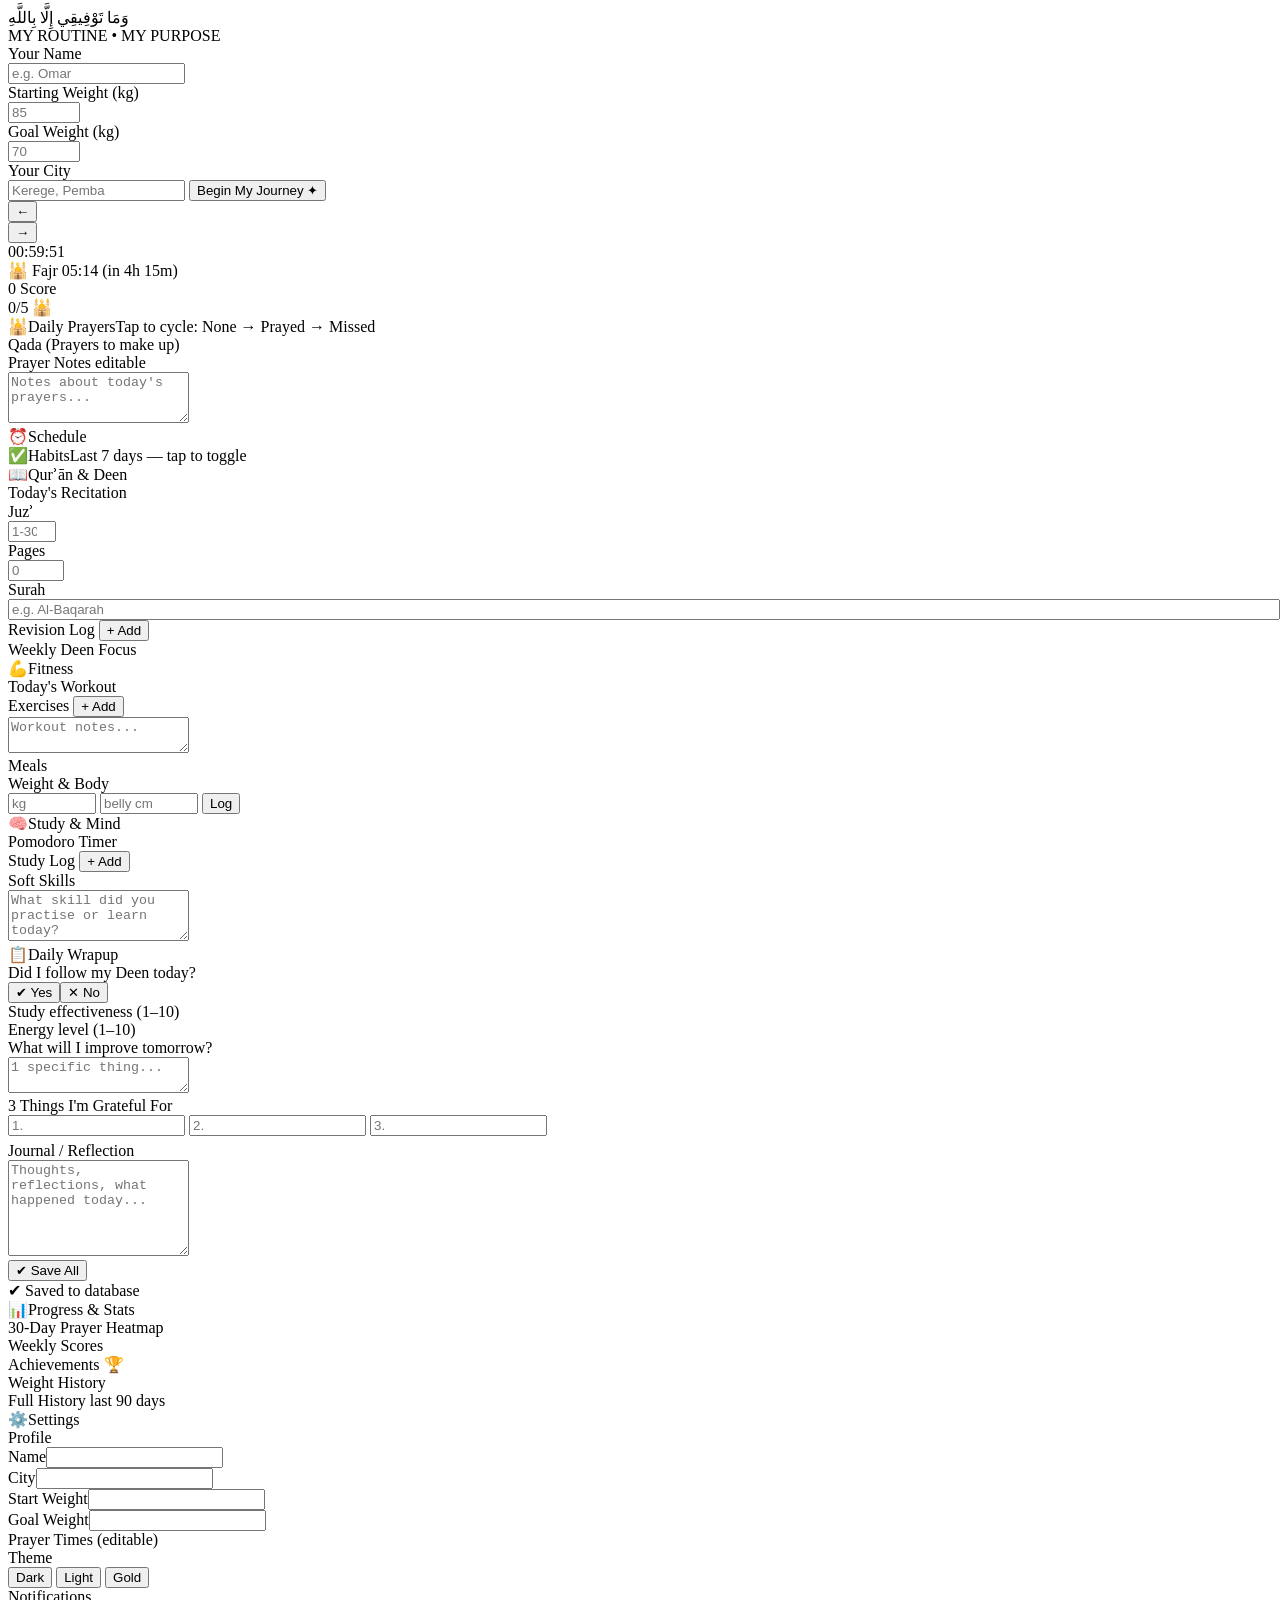
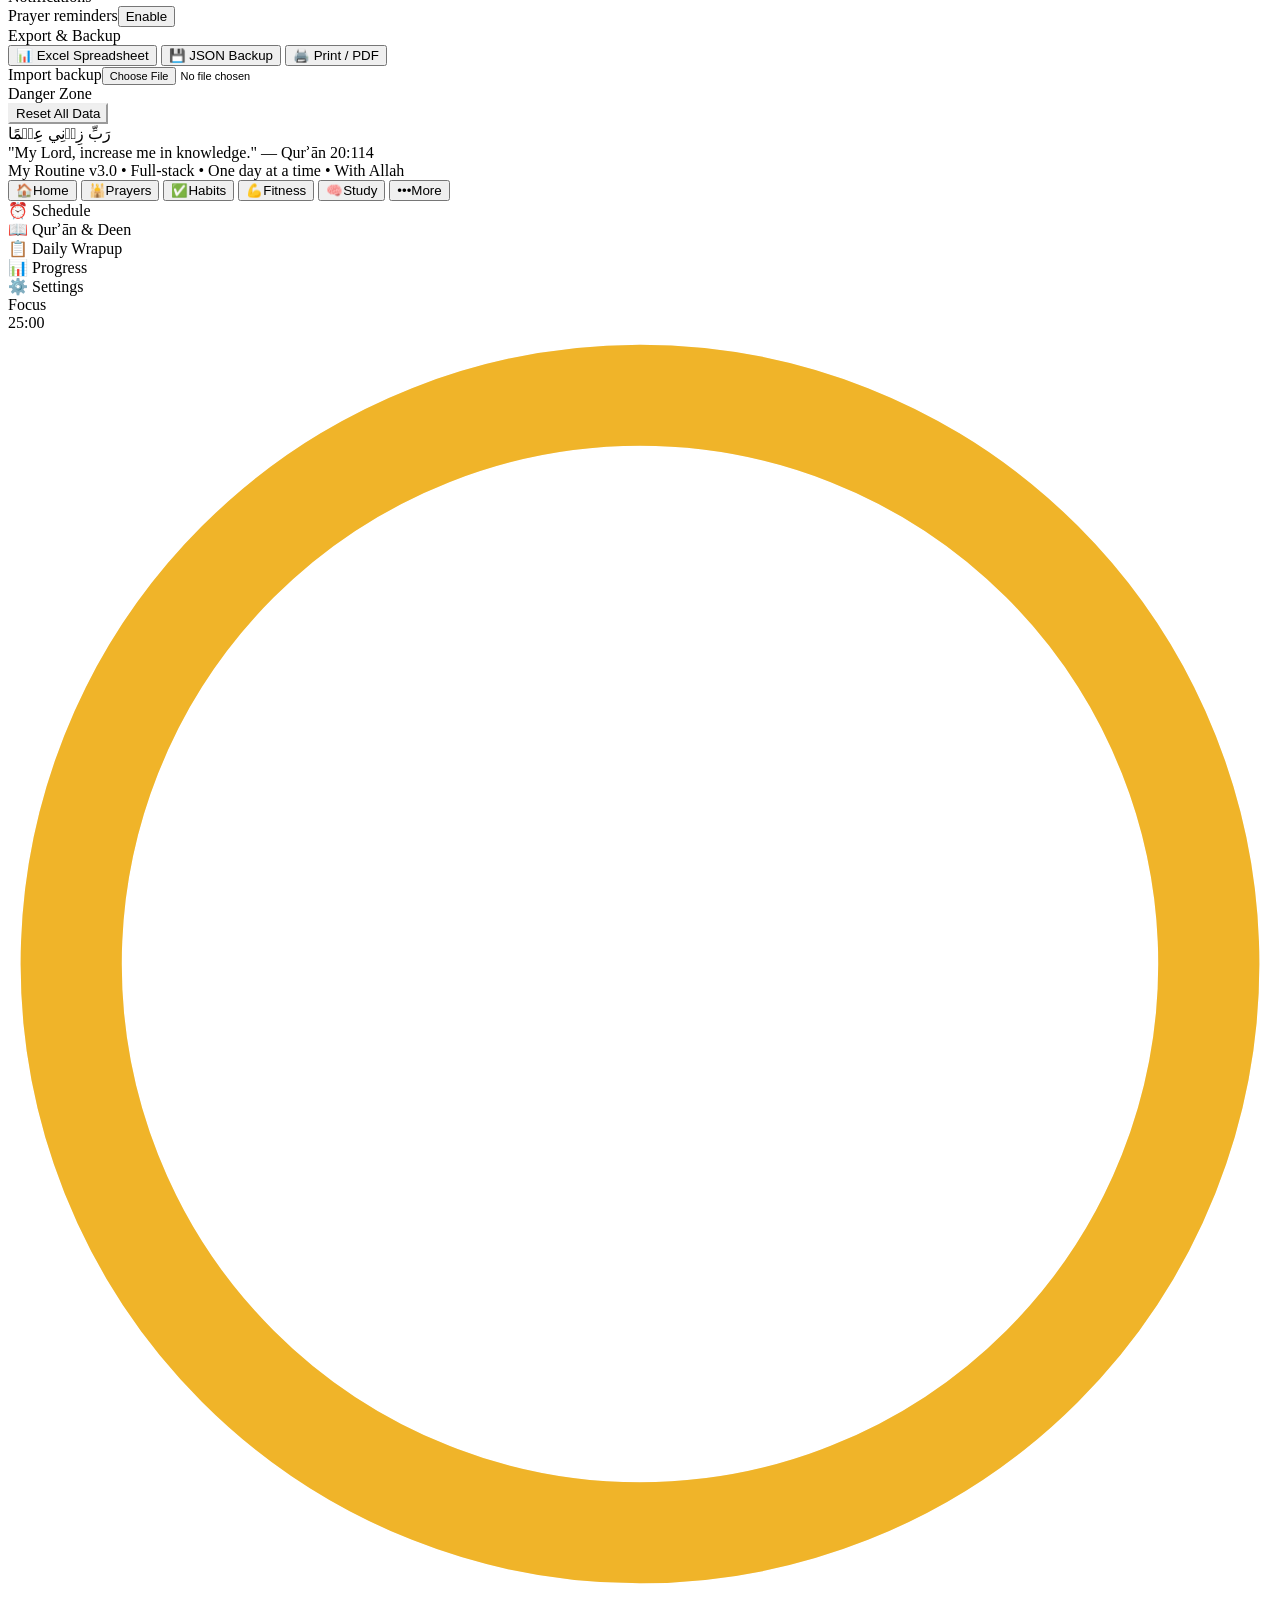
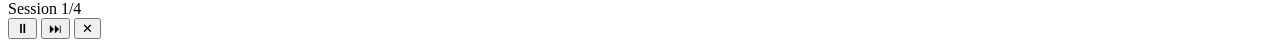
==== index.html @ 373a0411 "Add files via upload" ====
<!DOCTYPE html>
<html lang="en">
<head>
<meta charset="UTF-8">
<meta name="viewport" content="width=device-width, initial-scale=1.0, maximum-scale=1.0, user-scalable=no">
<meta name="theme-color" content="#050e1a">
<meta name="apple-mobile-web-app-capable" content="yes">
<meta name="apple-mobile-web-app-status-bar-style" content="black-translucent">
<meta name="apple-mobile-web-app-title" content="My Routine">
<link rel="manifest" href="manifest.json">
<link rel="apple-touch-icon" href="icons/icon-192.png">
<title>My Routine • My Purpose</title>
<link href="https://fonts.googleapis.com/css2?family=Cairo:wght@300;400;600;700&family=Cinzel:wght@400;600;700;900&family=Crimson+Pro:ital,wght@0,300;0,400;0,600;1,400&display=swap" rel="stylesheet">
<link rel="stylesheet" href="style.css">
</head>
<body>
<div id="app">

  <!-- ONBOARDING -->
  <div id="onboarding" class="hidden">
    <div class="ob-wrap">
      <div class="ob-arabic">وَمَا تَوْفِيقِي إِلَّا بِاللَّهِ</div>
      <div class="ob-title">MY ROUTINE <span>•</span> MY PURPOSE</div>
      <div class="ob-step">
        <div class="ob-field-label">Your Name</div>
        <input class="ob-input" id="obName" type="text" placeholder="e.g. Omar" maxlength="30">
        <div class="ob-field-label">Starting Weight (kg)</div>
        <input class="ob-input" id="obWeight" type="number" placeholder="85" min="30" max="250" step="0.1">
        <div class="ob-field-label">Goal Weight (kg)</div>
        <input class="ob-input" id="obGoalW" type="number" placeholder="70" min="30" max="250" step="0.1">
        <div class="ob-field-label">Your City</div>
        <input class="ob-input" id="obCity" type="text" placeholder="Kerege, Pemba" maxlength="40">
        <button class="ob-btn" onclick="finishOnboarding()">Begin My Journey ✦</button>
      </div>
    </div>
  </div>

  <!-- SPLASH -->
  <div id="splash">
    <div class="splash-inner">
      <div class="splash-arabic">وَمَا تَوْفِيقِي إِلَّا بِاللَّهِ</div>
      <div class="splash-title">MY ROUTINE</div>
      <div class="splash-dot">•</div>
      <div class="splash-title">MY PURPOSE</div>
      <div class="splash-name" id="splashName"></div>
    </div>
  </div>

  <!-- TOPBAR -->
  <header class="topbar">
    <button class="topbar-btn" onclick="changeDay(-1)">&#8592;</button>
    <div class="topbar-center" onclick="goToday()">
      <div class="topbar-date" id="topbarDate"></div>
      <div class="topbar-hijri" id="topbarHijri"></div>
    </div>
    <button class="topbar-btn" onclick="changeDay(1)">&#8594;</button>
  </header>

  <!-- LIVE CLOCK STRIP -->
  <div class="clock-strip">
    <div class="cs-clock" id="liveClock">00:00:00</div>
    <div class="cs-divider"></div>
    <div class="cs-prayer" id="nextPrayerStrip">Loading...</div>
    <div class="cs-divider"></div>
    <div class="cs-score">
      <span class="cs-score-val" id="stripScore">0</span>
      <span class="cs-score-lbl">Score</span>
    </div>
    <div class="cs-divider"></div>
    <div class="cs-salah" id="stripSalah">0/5 🕌</div>
  </div>

  <!-- MAIN -->
  <main class="main-content">

    <!-- HOME -->
    <section class="tab-panel active" id="tab-home">
      <div class="home-greeting" id="homeGreeting"></div>
      <div class="home-ayah" id="homeAyah"></div>
      <div class="home-next-prayer card" id="homeNextPrayer"></div>
      <div class="home-prayers-quick" id="homePrayersQuick"></div>
      <div class="home-summary-grid" id="homeSummaryGrid"></div>
      <div id="homeAchievements"></div>
    </section>

    <!-- PRAYERS -->
    <section class="tab-panel" id="tab-prayers">
      <div class="section-hdr"><span>🕌</span><span>Daily Prayers</span><span class="sh-hint">Tap to cycle: None → Prayed → Missed</span></div>
      <div class="prayers-grid" id="prayersGrid"></div>
      <div class="card mt10">
        <div class="card-label">Qada (Prayers to make up)</div>
        <div id="qadaGrid"></div>
      </div>
      <div class="card mt10">
        <div class="card-label">Prayer Notes <span class="edit-hint">editable</span></div>
        <textarea class="textarea" id="prayerNotes" placeholder="Notes about today's prayers..." rows="3" oninput="debounceSave('journal',{prayer_notes:this.value})"></textarea>
      </div>
    </section>

    <!-- SCHEDULE -->
    <section class="tab-panel" id="tab-schedule">
      <div class="section-hdr"><span>⏰</span><span>Schedule</span><span class="sh-hint" id="schedNowLabel"></span></div>
      <div class="timer-banner" id="timerBanner"></div>
      <div class="timeline" id="timelineList"></div>
    </section>

    <!-- HABITS -->
    <section class="tab-panel" id="tab-habits">
      <div class="section-hdr"><span>✅</span><span>Habits</span><span class="sh-hint">Last 7 days — tap to toggle</span></div>
      <div id="habitsContent"></div>
    </section>

    <!-- QURAN -->
    <section class="tab-panel" id="tab-quran">
      <div class="section-hdr"><span>📖</span><span>Qurʾān & Deen</span></div>
      <div class="card">
        <div class="card-label">Today's Recitation</div>
        <div class="quran-row">
          <div class="qfield"><div class="qf-lbl">Juzʾ</div><input class="s-input" id="quranJuz" type="number" min="1" max="30" placeholder="1-30" oninput="debounceSave('journal',{quran_juz:this.value})"></div>
          <div class="qfield"><div class="qf-lbl">Pages</div><input class="s-input" id="quranPages" type="number" min="0" max="604" placeholder="0" oninput="debounceSave('journal',{quran_pages:parseInt(this.value)||0})"></div>
          <div class="qfield" style="flex:2"><div class="qf-lbl">Surah</div><input class="s-input" id="quranSurah" type="text" placeholder="e.g. Al-Baqarah" oninput="debounceSave('journal',{quran_surah:this.value})" style="width:100%"></div>
        </div>
        <div id="quranKhatmBar" class="mt8"></div>
      </div>
      <div class="card mt10">
        <div class="card-label">Revision Log <button class="inline-btn" onclick="showRevisionAdd()">+ Add</button></div>
        <div id="revisionList"></div>
      </div>
      <div class="card mt10">
        <div class="card-label">Weekly Deen Focus</div>
        <div class="deen-week-grid" id="deenWeekGrid"></div>
      </div>
    </section>

    <!-- FITNESS -->
    <section class="tab-panel" id="tab-fitness">
      <div class="section-hdr"><span>💪</span><span>Fitness</span></div>
      <div class="card">
        <div class="card-label">Today's Workout</div>
        <div class="workout-types" id="workoutTypes"></div>
        <div class="card-label mt8">Exercises <button class="inline-btn" onclick="showExerciseAdd()">+ Add</button></div>
        <div id="exerciseList"></div>
        <textarea class="textarea mt8" id="workoutNotes" placeholder="Workout notes..." rows="2" oninput="debounceSave('journal',{workout_notes:this.value})"></textarea>
      </div>
      <div class="card mt10">
        <div class="card-label">Meals</div>
        <div id="mealLogger"></div>
      </div>
      <div class="card mt10">
        <div class="card-label">Weight & Body</div>
        <div id="weightGoalBar"></div>
        <div class="inline-form mt8">
          <input type="number" id="weightInput" class="s-input" placeholder="kg" step="0.1" style="width:80px">
          <input type="number" id="bellyInput" class="s-input" placeholder="belly cm" step="0.1" style="width:90px">
          <button class="log-btn" onclick="logWeight()">Log</button>
        </div>
        <div id="weightLog" class="mt8"></div>
      </div>
    </section>

    <!-- STUDY -->
    <section class="tab-panel" id="tab-study">
      <div class="section-hdr"><span>🧠</span><span>Study & Mind</span></div>
      <div class="card">
        <div class="card-label">Pomodoro Timer</div>
        <div id="pomodoroWidget"></div>
      </div>
      <div class="card mt10">
        <div class="card-label">Study Log <button class="inline-btn" onclick="showStudyAdd()">+ Add</button></div>
        <div id="studyLogList"></div>
      </div>
      <div class="card mt10">
        <div class="card-label">Soft Skills</div>
        <textarea class="textarea" id="softSkillNote" placeholder="What skill did you practise or learn today?" rows="3" oninput="debounceSave('journal',{soft_skill:this.value})"></textarea>
      </div>
    </section>

    <!-- WRAPUP -->
    <section class="tab-panel" id="tab-wrapup">
      <div class="section-hdr"><span>📋</span><span>Daily Wrapup</span></div>
      <div class="card"><div class="card-label">Did I follow my Deen today?</div>
        <div class="btn-row"><button class="choice-btn" id="deenYes" onclick="setDeen('yes')">✔ Yes</button><button class="choice-btn" id="deenNo" onclick="setDeen('no')">✕ No</button></div></div>
      <div class="card mt10"><div class="card-label">Study effectiveness (1–10)</div><div class="rate-grid" id="studyRateGrid"></div></div>
      <div class="card mt10"><div class="card-label">Energy level (1–10)</div><div class="rate-grid" id="energyRateGrid"></div></div>
      <div class="card mt10"><div class="card-label">What will I improve tomorrow?</div>
        <textarea class="textarea" id="improveText" rows="2" placeholder="1 specific thing..." oninput="debounceSave('journal',{improve:this.value})"></textarea></div>
      <div class="card mt10"><div class="card-label">3 Things I'm Grateful For</div>
        <input class="ob-input" id="grat1" placeholder="1." oninput="debounceSave('journal',{grat1:this.value})" style="margin-bottom:6px">
        <input class="ob-input" id="grat2" placeholder="2." oninput="debounceSave('journal',{grat2:this.value})" style="margin-bottom:6px">
        <input class="ob-input" id="grat3" placeholder="3." oninput="debounceSave('journal',{grat3:this.value})"></div>
      <div class="card mt10"><div class="card-label">Journal / Reflection</div>
        <textarea class="textarea" id="journalText" rows="6" placeholder="Thoughts, reflections, what happened today..." oninput="debounceSave('journal',{journal:this.value})"></textarea></div>
      <button class="save-btn" onclick="forceSaveAll()">✔ Save All</button>
      <div class="saved-toast" id="savedToast">✔ Saved to database</div>
    </section>

    <!-- PROGRESS -->
    <section class="tab-panel" id="tab-progress">
      <div class="section-hdr"><span>📊</span><span>Progress & Stats</span></div>
      <div class="stats-grid" id="statsGrid"></div>
      <div class="card mt10"><div class="card-label">30-Day Prayer Heatmap</div><div class="streak-dots" id="streakDots"></div></div>
      <div class="card mt10"><div class="card-label">Weekly Scores</div><div id="weeklyChart"></div></div>
      <div class="card mt10"><div class="card-label">Achievements 🏆</div><div id="achievementsGrid"></div></div>
      <div class="card mt10"><div class="card-label">Weight History</div><div id="weightChart"></div></div>
      <div class="card mt10">
        <div class="card-label">Full History <span class="sh-hint">last 90 days</span></div>
        <div id="historyTable"></div>
      </div>
    </section>

    <!-- SETTINGS -->
    <section class="tab-panel" id="tab-settings">
      <div class="section-hdr"><span>⚙️</span><span>Settings</span></div>
      <div class="card">
        <div class="card-label">Profile</div>
        <div class="setting-row"><span>Name</span><input class="setting-input" id="sName" oninput="saveSetting('name',this.value)"></div>
        <div class="setting-row"><span>City</span><input class="setting-input" id="sCity" oninput="saveSetting('city',this.value)"></div>
        <div class="setting-row"><span>Start Weight</span><input class="setting-input" id="sStartW" type="number" oninput="saveSetting('start_weight',parseFloat(this.value))"></div>
        <div class="setting-row"><span>Goal Weight</span><input class="setting-input" id="sGoalW" type="number" oninput="saveSetting('goal_weight',parseFloat(this.value))"></div>
      </div>
      <div class="card mt10">
        <div class="card-label">Prayer Times (editable)</div>
        <div id="prayerTimesEdit"></div>
      </div>
      <div class="card mt10">
        <div class="card-label">Theme</div>
        <div class="theme-btns">
          <button class="theme-btn" id="th-dark" onclick="setTheme('dark')">Dark</button>
          <button class="theme-btn" id="th-light" onclick="setTheme('light')">Light</button>
          <button class="theme-btn" id="th-gold" onclick="setTheme('gold')">Gold</button>
        </div>
      </div>
      <div class="card mt10">
        <div class="card-label">Notifications</div>
        <div class="setting-row"><span>Prayer reminders</span><button class="toggle-btn" id="notifBtn" onclick="requestNotifs()">Enable</button></div>
      </div>
      <div class="card mt10">
        <div class="card-label">Export & Backup</div>
        <div class="export-btns">
          <button class="export-btn" onclick="exportExcel()">📊 Excel Spreadsheet</button>
          <button class="export-btn" onclick="exportJSON()">💾 JSON Backup</button>
          <button class="export-btn" onclick="printPage()">🖨️ Print / PDF</button>
        </div>
        <div class="setting-row mt8"><span>Import backup</span><input type="file" id="importFile" accept=".json" onchange="importJSON(event)" style="font-size:11px;color:var(--txt2)"></div>
      </div>
      <div class="card mt10">
        <div class="card-label" style="color:var(--red)">Danger Zone</div>
        <button class="export-btn" style="border-color:var(--red);color:var(--red)" onclick="resetData()">Reset All Data</button>
      </div>
      <div class="footer-q mt10">
        <div class="footer-arabic">رَبِّ زِدۡنِي عِلۡمًا</div>
        <div class="footer-trans">"My Lord, increase me in knowledge." — Qurʾān 20:114</div>
        <div class="footer-ver">My Routine v3.0 • Full-stack • One day at a time • With Allah</div>
      </div>
    </section>

  </main>

  <!-- BOTTOM NAV -->
  <nav class="bottom-nav">
    <button class="nav-btn active" onclick="switchTab('home')"><span class="ni">🏠</span><span class="nl">Home</span></button>
    <button class="nav-btn" onclick="switchTab('prayers')"><span class="ni">🕌</span><span class="nl">Prayers</span></button>
    <button class="nav-btn" onclick="switchTab('habits')"><span class="ni">✅</span><span class="nl">Habits</span></button>
    <button class="nav-btn" onclick="switchTab('fitness')"><span class="ni">💪</span><span class="nl">Fitness</span></button>
    <button class="nav-btn" onclick="switchTab('study')"><span class="ni">🧠</span><span class="nl">Study</span></button>
    <button class="nav-btn" onclick="toggleMore()"><span class="ni">•••</span><span class="nl">More</span></button>
  </nav>

  <!-- MORE MENU -->
  <div class="more-menu hidden" id="moreMenu">
    <div class="more-overlay" onclick="toggleMore()"></div>
    <div class="more-panel">
      <div class="more-item" onclick="switchTab('schedule');toggleMore()">⏰ Schedule</div>
      <div class="more-item" onclick="switchTab('quran');toggleMore()">📖 Qurʾān & Deen</div>
      <div class="more-item" onclick="switchTab('wrapup');toggleMore()">📋 Daily Wrapup</div>
      <div class="more-item" onclick="switchTab('progress');toggleMore()">📊 Progress</div>
      <div class="more-item" onclick="switchTab('settings');toggleMore()">⚙️ Settings</div>
    </div>
  </div>

  <!-- MODALS -->
  <div class="modal-overlay hidden" id="modalOverlay">
    <div class="modal" id="modalBox">
      <div class="modal-title" id="modalTitle"></div>
      <div class="modal-body" id="modalBody"></div>
      <div class="modal-btns" id="modalBtns"></div>
    </div>
  </div>

  <!-- POMODORO OVERLAY -->
  <div class="pomo-overlay hidden" id="pomoOverlay">
    <div class="pomo-modal">
      <div class="pomo-phase" id="pomoPhaseLabel">Focus</div>
      <div class="pomo-clock" id="pomoClockDisplay">25:00</div>
      <div class="pomo-ring-wrap"><svg viewBox="0 0 100 100" class="pomo-ring"><circle cx="50" cy="50" r="45" fill="none" stroke="rgba(201,150,12,.15)" stroke-width="8"/><circle id="pomoRingFill" cx="50" cy="50" r="45" fill="none" stroke="#f0b429" stroke-width="8" stroke-dasharray="283" stroke-dashoffset="0" stroke-linecap="round" transform="rotate(-90 50 50)"/></svg></div>
      <div class="pomo-session" id="pomoSessionLabel">Session 1/4</div>
      <div class="pomo-btns">
        <button class="pomo-btn" id="pomoPauseBtn" onclick="pomoPause()">⏸</button>
        <button class="pomo-btn" onclick="pomoSkip()">⏭</button>
        <button class="pomo-btn" onclick="closePomo()">✕</button>
      </div>
    </div>
  </div>

  <!-- PRINT AREA -->
  <div id="printArea" class="print-only"></div>

</div>
<script src="app.js"></script>
</body>
</html>
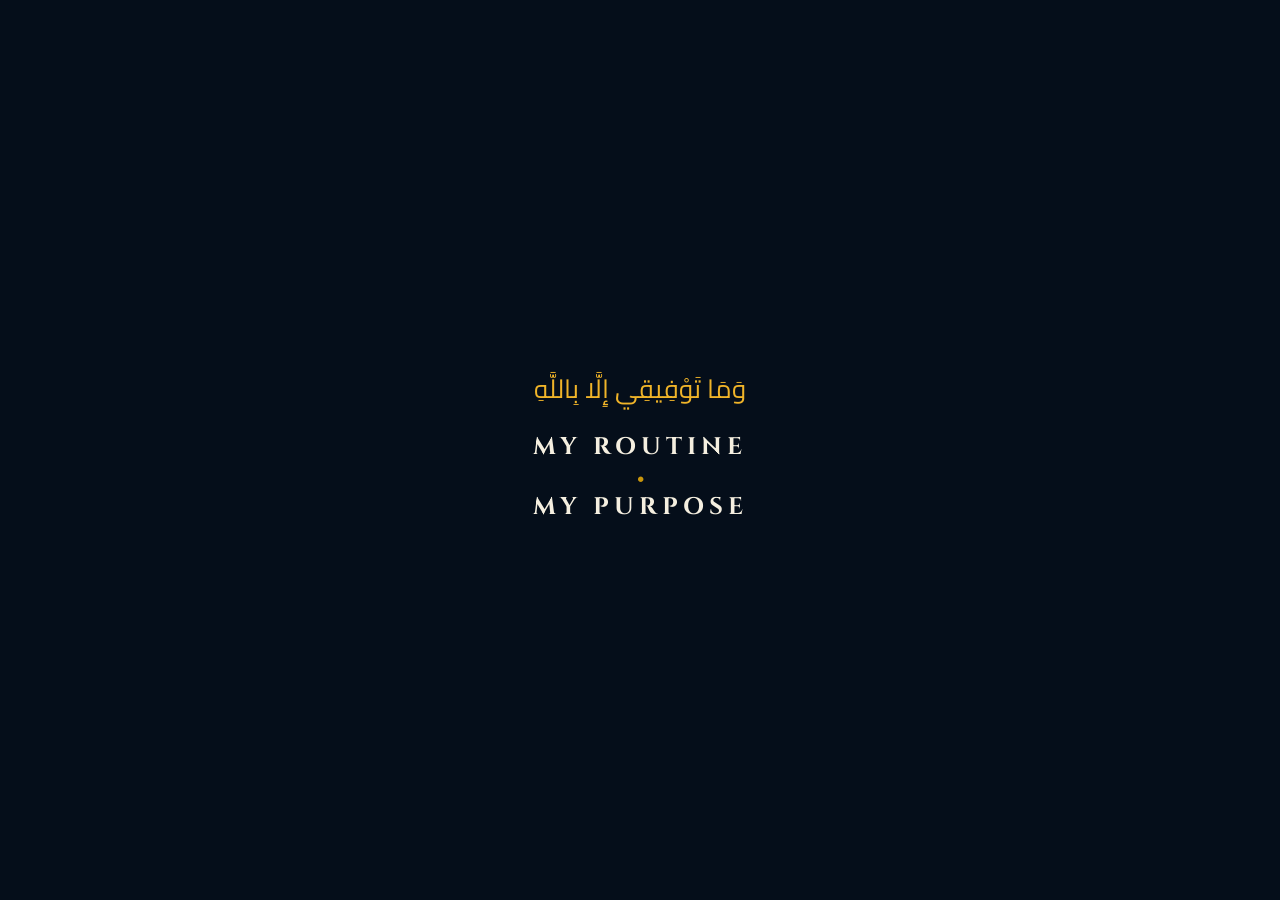
==== commit fab50077: "Add files via upload" ====
--- a/index.html
+++ b/index.html
@@ -10,8 +10,8 @@
 <link rel="manifest" href="manifest.json">
 <link rel="apple-touch-icon" href="icons/icon-192.png">
 <title>My Routine • My Purpose</title>
-<link href="https://fonts.googleapis.com/css2?family=Cairo:wght@300;400;600;700&family=Cinzel:wght@400;600;700;900&family=Crimson+Pro:ital,wght@0,300;0,400;0,600;1,400&display=swap" rel="stylesheet">
-<link rel="stylesheet" href="style.css">
+<link href="https://fonts.googleapis.com/css2?family=Cairo:wght@300;400;600;700&family=Cinzel:wght@400;600;700&family=Crimson+Pro:ital,wght@0,300;0,400;0,600;1,400&display=swap" rel="stylesheet">
+<link rel="stylesheet" href="routine-app-v2/style.css">
 </head>
 <body>
 <div id="app">
@@ -20,16 +20,17 @@
   <div id="onboarding" class="hidden">
     <div class="ob-wrap">
       <div class="ob-arabic">وَمَا تَوْفِيقِي إِلَّا بِاللَّهِ</div>
-      <div class="ob-title">MY ROUTINE <span>•</span> MY PURPOSE</div>
-      <div class="ob-step">
+      <div class="ob-title">MY ROUTINE<br><span>MY PURPOSE</span></div>
+      <div class="ob-sub">Let's set up your personal tracker</div>
+      <div class="ob-step" id="obStep1">
         <div class="ob-field-label">Your Name</div>
         <input class="ob-input" id="obName" type="text" placeholder="e.g. Omar" maxlength="30">
-        <div class="ob-field-label">Starting Weight (kg)</div>
-        <input class="ob-input" id="obWeight" type="number" placeholder="85" min="30" max="250" step="0.1">
-        <div class="ob-field-label">Goal Weight (kg)</div>
-        <input class="ob-input" id="obGoalW" type="number" placeholder="70" min="30" max="250" step="0.1">
-        <div class="ob-field-label">Your City</div>
-        <input class="ob-input" id="obCity" type="text" placeholder="Kerege, Pemba" maxlength="40">
+        <div class="ob-field-label" style="margin-top:14px">Starting Weight (kg)</div>
+        <input class="ob-input" id="obWeight" type="number" placeholder="e.g. 85" min="30" max="250" step="0.1">
+        <div class="ob-field-label" style="margin-top:14px">Goal Weight (kg)</div>
+        <input class="ob-input" id="obGoalWeight" type="number" placeholder="e.g. 70" min="30" max="250" step="0.1">
+        <div class="ob-field-label" style="margin-top:14px">City (for prayer times display)</div>
+        <input class="ob-input" id="obCity" type="text" placeholder="e.g. Kerege, Pemba" maxlength="40">
         <button class="ob-btn" onclick="finishOnboarding()">Begin My Journey ✦</button>
       </div>
     </div>
@@ -56,201 +57,242 @@
     <button class="topbar-btn" onclick="changeDay(1)">&#8594;</button>
   </header>
 
-  <!-- LIVE CLOCK STRIP -->
-  <div class="clock-strip">
-    <div class="cs-clock" id="liveClock">00:00:00</div>
-    <div class="cs-divider"></div>
-    <div class="cs-prayer" id="nextPrayerStrip">Loading...</div>
-    <div class="cs-divider"></div>
-    <div class="cs-score">
-      <span class="cs-score-val" id="stripScore">0</span>
-      <span class="cs-score-lbl">Score</span>
-    </div>
-    <div class="cs-divider"></div>
-    <div class="cs-salah" id="stripSalah">0/5 🕌</div>
+  <!-- SCORE STRIP -->
+  <div class="score-strip" id="scoreStrip">
+    <div class="ss-score" id="ssScore">
+      <div class="ss-score-val" id="ssScoreVal">0</div>
+      <div class="ss-score-lbl">Day Score</div>
+    </div>
+    <div class="ss-items">
+      <div class="ss-item"><span class="ss-val" id="ssSalah">0/5</span><span class="ss-lbl">Salah</span></div>
+      <div class="ss-item"><span class="ss-val" id="ssHabits">0/14</span><span class="ss-lbl">Habits</span></div>
+      <div class="ss-item"><span class="ss-val" id="ssWeight">—</span><span class="ss-lbl">Weight</span></div>
+      <div class="ss-item"><span class="ss-val" id="ssStreak">0🔥</span><span class="ss-lbl">Streak</span></div>
+    </div>
   </div>
 
   <!-- MAIN -->
-  <main class="main-content">
-
-    <!-- HOME -->
+  <main class="main-content" id="mainContent">
+
+    <!-- HOME TAB -->
     <section class="tab-panel active" id="tab-home">
       <div class="home-greeting" id="homeGreeting"></div>
       <div class="home-ayah" id="homeAyah"></div>
-      <div class="home-next-prayer card" id="homeNextPrayer"></div>
-      <div class="home-prayers-quick" id="homePrayersQuick"></div>
-      <div class="home-summary-grid" id="homeSummaryGrid"></div>
-      <div id="homeAchievements"></div>
-    </section>
-
-    <!-- PRAYERS -->
+      <div class="home-next-prayer" id="homeNextPrayer"></div>
+      <div class="home-quick-prayers" id="homeQuickPrayers"></div>
+      <div class="home-today-summary" id="homeTodaySummary"></div>
+      <div class="home-achievements" id="homeAchievements"></div>
+    </section>
+
+    <!-- PRAYERS TAB -->
     <section class="tab-panel" id="tab-prayers">
-      <div class="section-hdr"><span>🕌</span><span>Daily Prayers</span><span class="sh-hint">Tap to cycle: None → Prayed → Missed</span></div>
+      <div class="section-hdr"><span>🕌</span><span>Daily Prayers</span><span class="section-hint">Tap → Prayed → Missed</span></div>
       <div class="prayers-grid" id="prayersGrid"></div>
       <div class="card mt10">
-        <div class="card-label">Qada (Prayers to make up)</div>
-        <div id="qadaGrid"></div>
-      </div>
-      <div class="card mt10">
-        <div class="card-label">Prayer Notes <span class="edit-hint">editable</span></div>
-        <textarea class="textarea" id="prayerNotes" placeholder="Notes about today's prayers..." rows="3" oninput="debounceSave('journal',{prayer_notes:this.value})"></textarea>
-      </div>
-    </section>
-
-    <!-- SCHEDULE -->
+        <div class="card-label">Qada (Missed prayers to make up)</div>
+        <div class="qada-grid" id="qadaGrid"></div>
+      </div>
+      <div class="card mt10">
+        <div class="card-label">Prayer Notes</div>
+        <textarea class="textarea" id="prayerNotes" placeholder="Notes about today's prayers..." rows="3" oninput="autoSave()"></textarea>
+      </div>
+    </section>
+
+    <!-- SCHEDULE TAB -->
     <section class="tab-panel" id="tab-schedule">
-      <div class="section-hdr"><span>⏰</span><span>Schedule</span><span class="sh-hint" id="schedNowLabel"></span></div>
-      <div class="timer-banner" id="timerBanner"></div>
+      <div class="section-hdr"><span>⏰</span><span>Schedule</span><span class="section-hint" id="schedNowLabel"></span></div>
+      <div class="timer-banner" id="timerBanner" style="display:none"></div>
       <div class="timeline" id="timelineList"></div>
     </section>
 
-    <!-- HABITS -->
+    <!-- HABITS TAB -->
     <section class="tab-panel" id="tab-habits">
-      <div class="section-hdr"><span>✅</span><span>Habits</span><span class="sh-hint">Last 7 days — tap to toggle</span></div>
+      <div class="section-hdr"><span>✅</span><span>Habits</span><span class="section-hint">Last 7 days</span></div>
       <div id="habitsContent"></div>
     </section>
 
-    <!-- QURAN -->
+    <!-- QURAN TAB -->
     <section class="tab-panel" id="tab-quran">
       <div class="section-hdr"><span>📖</span><span>Qurʾān & Deen</span></div>
       <div class="card">
-        <div class="card-label">Today's Recitation</div>
-        <div class="quran-row">
-          <div class="qfield"><div class="qf-lbl">Juzʾ</div><input class="s-input" id="quranJuz" type="number" min="1" max="30" placeholder="1-30" oninput="debounceSave('journal',{quran_juz:this.value})"></div>
-          <div class="qfield"><div class="qf-lbl">Pages</div><input class="s-input" id="quranPages" type="number" min="0" max="604" placeholder="0" oninput="debounceSave('journal',{quran_pages:parseInt(this.value)||0})"></div>
-          <div class="qfield" style="flex:2"><div class="qf-lbl">Surah</div><input class="s-input" id="quranSurah" type="text" placeholder="e.g. Al-Baqarah" oninput="debounceSave('journal',{quran_surah:this.value})" style="width:100%"></div>
-        </div>
-        <div id="quranKhatmBar" class="mt8"></div>
-      </div>
-      <div class="card mt10">
-        <div class="card-label">Revision Log <button class="inline-btn" onclick="showRevisionAdd()">+ Add</button></div>
-        <div id="revisionList"></div>
+        <div class="card-label">Today's Reading</div>
+        <div class="quran-input-row">
+          <div class="quran-field">
+            <div class="qf-label">Juzʾ</div>
+            <input class="small-input" id="quranJuz" type="number" min="1" max="30" placeholder="1-30" oninput="autoSave()">
+          </div>
+          <div class="quran-field">
+            <div class="qf-label">Pages</div>
+            <input class="small-input" id="quranPages" type="number" min="0" max="604" placeholder="0" oninput="autoSave()">
+          </div>
+          <div class="quran-field">
+            <div class="qf-label">Surah</div>
+            <input class="small-input" id="quranSurah" type="text" placeholder="e.g. Baqarah" oninput="autoSave()" style="width:100px">
+          </div>
+        </div>
+        <div class="quran-khatm-bar" id="quranKhatmBar"></div>
+      </div>
+      <div class="card mt10">
+        <div class="card-label">Revision Log</div>
+        <div class="revision-grid" id="revisionGrid"></div>
       </div>
       <div class="card mt10">
         <div class="card-label">Weekly Deen Focus</div>
-        <div class="deen-week-grid" id="deenWeekGrid"></div>
-      </div>
-    </section>
-
-    <!-- FITNESS -->
+        <div class="deen-week-mini" id="deenWeekMini"></div>
+      </div>
+    </section>
+
+    <!-- FITNESS TAB -->
     <section class="tab-panel" id="tab-fitness">
       <div class="section-hdr"><span>💪</span><span>Fitness</span></div>
       <div class="card">
         <div class="card-label">Today's Workout</div>
-        <div class="workout-types" id="workoutTypes"></div>
-        <div class="card-label mt8">Exercises <button class="inline-btn" onclick="showExerciseAdd()">+ Add</button></div>
-        <div id="exerciseList"></div>
-        <textarea class="textarea mt8" id="workoutNotes" placeholder="Workout notes..." rows="2" oninput="debounceSave('journal',{workout_notes:this.value})"></textarea>
-      </div>
-      <div class="card mt10">
-        <div class="card-label">Meals</div>
+        <div class="workout-type-row" id="workoutTypeRow"></div>
+        <div id="workoutLogger"></div>
+        <textarea class="textarea mt8" id="workoutNotes" placeholder="Workout notes..." rows="2" oninput="autoSave()"></textarea>
+      </div>
+      <div class="card mt10">
+        <div class="card-label">Meals Today</div>
         <div id="mealLogger"></div>
       </div>
       <div class="card mt10">
-        <div class="card-label">Weight & Body</div>
-        <div id="weightGoalBar"></div>
-        <div class="inline-form mt8">
-          <input type="number" id="weightInput" class="s-input" placeholder="kg" step="0.1" style="width:80px">
-          <input type="number" id="bellyInput" class="s-input" placeholder="belly cm" step="0.1" style="width:90px">
+        <div class="card-label">Weight &amp; Measurements</div>
+        <div class="weight-goal-bar" id="weightGoalBar"></div>
+        <div class="weight-entry-row">
+          <input type="number" id="weightInput" class="weight-input" placeholder="kg" step="0.1">
           <button class="log-btn" onclick="logWeight()">Log</button>
         </div>
-        <div id="weightLog" class="mt8"></div>
-      </div>
-    </section>
-
-    <!-- STUDY -->
+        <div class="body-measure-row">
+          <div class="bm-field">
+            <div class="qf-label">Belly (cm)</div>
+            <input class="small-input" id="bellyInput" type="number" step="0.1" placeholder="cm">
+          </div>
+          <button class="log-btn" onclick="logBelly()" style="align-self:flex-end">Log</button>
+        </div>
+        <div class="weight-log" id="weightLog"></div>
+      </div>
+    </section>
+
+    <!-- STUDY TAB -->
     <section class="tab-panel" id="tab-study">
-      <div class="section-hdr"><span>🧠</span><span>Study & Mind</span></div>
-      <div class="card">
-        <div class="card-label">Pomodoro Timer</div>
-        <div id="pomodoroWidget"></div>
-      </div>
-      <div class="card mt10">
-        <div class="card-label">Study Log <button class="inline-btn" onclick="showStudyAdd()">+ Add</button></div>
-        <div id="studyLogList"></div>
+      <div class="section-hdr"><span>🧠</span><span>Study &amp; Mind</span></div>
+      <div class="card">
+        <div class="card-label">Pomodoro Focus Timer</div>
+        <div class="pomodoro" id="pomodoroWidget"></div>
+      </div>
+      <div class="card mt10">
+        <div class="card-label">Today's Study Log</div>
+        <div id="studyLogEntries"></div>
+        <div class="study-add-row">
+          <input class="ob-input" id="studySubject" placeholder="Subject (e.g. Fiqh, Math)" style="margin:0;flex:1">
+          <input class="small-input" id="studyMins" type="number" placeholder="min" style="width:60px">
+          <button class="log-btn" onclick="addStudyEntry()">Add</button>
+        </div>
       </div>
       <div class="card mt10">
         <div class="card-label">Soft Skills</div>
-        <textarea class="textarea" id="softSkillNote" placeholder="What skill did you practise or learn today?" rows="3" oninput="debounceSave('journal',{soft_skill:this.value})"></textarea>
-      </div>
-    </section>
-
-    <!-- WRAPUP -->
+        <textarea class="textarea" id="softSkillNote" placeholder="What did you learn or practise today?" rows="3" oninput="autoSave()"></textarea>
+      </div>
+    </section>
+
+    <!-- WRAPUP TAB -->
     <section class="tab-panel" id="tab-wrapup">
       <div class="section-hdr"><span>📋</span><span>Daily Wrapup</span></div>
-      <div class="card"><div class="card-label">Did I follow my Deen today?</div>
-        <div class="btn-row"><button class="choice-btn" id="deenYes" onclick="setDeen('yes')">✔ Yes</button><button class="choice-btn" id="deenNo" onclick="setDeen('no')">✕ No</button></div></div>
-      <div class="card mt10"><div class="card-label">Study effectiveness (1–10)</div><div class="rate-grid" id="studyRateGrid"></div></div>
-      <div class="card mt10"><div class="card-label">Energy level (1–10)</div><div class="rate-grid" id="energyRateGrid"></div></div>
-      <div class="card mt10"><div class="card-label">What will I improve tomorrow?</div>
-        <textarea class="textarea" id="improveText" rows="2" placeholder="1 specific thing..." oninput="debounceSave('journal',{improve:this.value})"></textarea></div>
-      <div class="card mt10"><div class="card-label">3 Things I'm Grateful For</div>
-        <input class="ob-input" id="grat1" placeholder="1." oninput="debounceSave('journal',{grat1:this.value})" style="margin-bottom:6px">
-        <input class="ob-input" id="grat2" placeholder="2." oninput="debounceSave('journal',{grat2:this.value})" style="margin-bottom:6px">
-        <input class="ob-input" id="grat3" placeholder="3." oninput="debounceSave('journal',{grat3:this.value})"></div>
-      <div class="card mt10"><div class="card-label">Journal / Reflection</div>
-        <textarea class="textarea" id="journalText" rows="6" placeholder="Thoughts, reflections, what happened today..." oninput="debounceSave('journal',{journal:this.value})"></textarea></div>
-      <button class="save-btn" onclick="forceSaveAll()">✔ Save All</button>
-      <div class="saved-toast" id="savedToast">✔ Saved to database</div>
-    </section>
-
-    <!-- PROGRESS -->
+      <div class="card">
+        <div class="card-label">Did I follow my Deen today?</div>
+        <div class="btn-row">
+          <button class="choice-btn" id="deenYes" onclick="setDeen('yes')">✔ Yes</button>
+          <button class="choice-btn" id="deenNo" onclick="setDeen('no')">✕ No</button>
+        </div>
+      </div>
+      <div class="card mt10">
+        <div class="card-label">Study effectiveness (1–10)</div>
+        <div class="rate-grid" id="studyRateGrid"></div>
+      </div>
+      <div class="card mt10">
+        <div class="card-label">Energy level today (1–10)</div>
+        <div class="rate-grid" id="energyRateGrid"></div>
+      </div>
+      <div class="card mt10">
+        <div class="card-label">What will I improve tomorrow? (1 thing)</div>
+        <textarea class="textarea" id="improveText" placeholder="1 specific thing..." rows="2" oninput="autoSave()"></textarea>
+      </div>
+      <div class="card mt10">
+        <div class="card-label">Gratitude (3 things)</div>
+        <input class="ob-input" id="grat1" placeholder="1. I'm grateful for..." style="margin-bottom:6px" oninput="autoSave()">
+        <input class="ob-input" id="grat2" placeholder="2." style="margin-bottom:6px" oninput="autoSave()">
+        <input class="ob-input" id="grat3" placeholder="3." oninput="autoSave()">
+      </div>
+      <div class="card mt10">
+        <div class="card-label">Reflection / Journal</div>
+        <textarea class="textarea" id="journalText" placeholder="Thoughts, reflections, what happened today..." rows="5" oninput="autoSave()"></textarea>
+      </div>
+      <button class="save-btn" onclick="saveDay()">Save Day ✔</button>
+      <div class="saved-toast" id="savedToast">✔ Saved</div>
+    </section>
+
+    <!-- PROGRESS TAB -->
     <section class="tab-panel" id="tab-progress">
-      <div class="section-hdr"><span>📊</span><span>Progress & Stats</span></div>
+      <div class="section-hdr"><span>📊</span><span>Progress</span></div>
       <div class="stats-grid" id="statsGrid"></div>
-      <div class="card mt10"><div class="card-label">30-Day Prayer Heatmap</div><div class="streak-dots" id="streakDots"></div></div>
-      <div class="card mt10"><div class="card-label">Weekly Scores</div><div id="weeklyChart"></div></div>
-      <div class="card mt10"><div class="card-label">Achievements 🏆</div><div id="achievementsGrid"></div></div>
-      <div class="card mt10"><div class="card-label">Weight History</div><div id="weightChart"></div></div>
-      <div class="card mt10">
-        <div class="card-label">Full History <span class="sh-hint">last 90 days</span></div>
-        <div id="historyTable"></div>
-      </div>
-    </section>
-
-    <!-- SETTINGS -->
+      <div class="card mt10">
+        <div class="card-label">30-Day Salah Heatmap</div>
+        <div class="streak-dots" id="streakDots"></div>
+      </div>
+      <div class="card mt10">
+        <div class="card-label">Weekly Scores</div>
+        <div class="weekly-scores-chart" id="weeklyScoresChart"></div>
+      </div>
+      <div class="card mt10">
+        <div class="card-label">Achievements 🏆</div>
+        <div class="achievements-grid" id="achievementsGrid"></div>
+      </div>
+      <div class="card mt10">
+        <div class="card-label">Weight History</div>
+        <div class="weight-chart" id="weightChart"></div>
+        <div class="weight-log" id="weightLogProgress"></div>
+      </div>
+    </section>
+
+    <!-- SETTINGS TAB -->
     <section class="tab-panel" id="tab-settings">
       <div class="section-hdr"><span>⚙️</span><span>Settings</span></div>
       <div class="card">
         <div class="card-label">Profile</div>
-        <div class="setting-row"><span>Name</span><input class="setting-input" id="sName" oninput="saveSetting('name',this.value)"></div>
-        <div class="setting-row"><span>City</span><input class="setting-input" id="sCity" oninput="saveSetting('city',this.value)"></div>
-        <div class="setting-row"><span>Start Weight</span><input class="setting-input" id="sStartW" type="number" oninput="saveSetting('start_weight',parseFloat(this.value))"></div>
-        <div class="setting-row"><span>Goal Weight</span><input class="setting-input" id="sGoalW" type="number" oninput="saveSetting('goal_weight',parseFloat(this.value))"></div>
-      </div>
-      <div class="card mt10">
-        <div class="card-label">Prayer Times (editable)</div>
-        <div id="prayerTimesEdit"></div>
-      </div>
-      <div class="card mt10">
-        <div class="card-label">Theme</div>
-        <div class="theme-btns">
-          <button class="theme-btn" id="th-dark" onclick="setTheme('dark')">Dark</button>
-          <button class="theme-btn" id="th-light" onclick="setTheme('light')">Light</button>
-          <button class="theme-btn" id="th-gold" onclick="setTheme('gold')">Gold</button>
-        </div>
+        <div class="setting-row"><span>Name</span><input class="setting-input" id="settingName" oninput="saveSetting('name',this.value)"></div>
+        <div class="setting-row"><span>City</span><input class="setting-input" id="settingCity" oninput="saveSetting('city',this.value)"></div>
+        <div class="setting-row"><span>Start Weight</span><input class="setting-input" id="settingStartW" type="number" oninput="saveSetting('startWeight',this.value)"></div>
+        <div class="setting-row"><span>Goal Weight</span><input class="setting-input" id="settingGoalW" type="number" oninput="saveSetting('goalWeight',this.value)"></div>
+      </div>
+      <div class="card mt10">
+        <div class="card-label">Prayer Times (Kerege, Pemba)</div>
+        <div id="prayerTimeSettings"></div>
       </div>
       <div class="card mt10">
         <div class="card-label">Notifications</div>
-        <div class="setting-row"><span>Prayer reminders</span><button class="toggle-btn" id="notifBtn" onclick="requestNotifs()">Enable</button></div>
-      </div>
-      <div class="card mt10">
-        <div class="card-label">Export & Backup</div>
-        <div class="export-btns">
-          <button class="export-btn" onclick="exportExcel()">📊 Excel Spreadsheet</button>
-          <button class="export-btn" onclick="exportJSON()">💾 JSON Backup</button>
-          <button class="export-btn" onclick="printPage()">🖨️ Print / PDF</button>
-        </div>
-        <div class="setting-row mt8"><span>Import backup</span><input type="file" id="importFile" accept=".json" onchange="importJSON(event)" style="font-size:11px;color:var(--txt2)"></div>
-      </div>
-      <div class="card mt10">
-        <div class="card-label" style="color:var(--red)">Danger Zone</div>
-        <button class="export-btn" style="border-color:var(--red);color:var(--red)" onclick="resetData()">Reset All Data</button>
-      </div>
-      <div class="footer-q mt10">
+        <div class="setting-row"><span>Prayer reminders</span><button class="toggle-btn" id="notifToggle" onclick="requestNotifications()">Enable</button></div>
+        <div style="font-size:11px;color:var(--muted);margin-top:6px">After enabling, you'll be reminded 5 minutes before each prayer.</div>
+      </div>
+      <div class="card mt10">
+        <div class="card-label">Appearance</div>
+        <div class="setting-row"><span>Theme</span>
+          <div class="theme-btns">
+            <button class="theme-btn active" onclick="setTheme('dark')" id="themeDark">Dark</button>
+            <button class="theme-btn" onclick="setTheme('light')" id="themeLight">Light</button>
+            <button class="theme-btn" onclick="setTheme('gold')" id="themeGold">Gold</button>
+          </div>
+        </div>
+      </div>
+      <div class="card mt10">
+        <div class="card-label">Data</div>
+        <div class="setting-row"><span>Export all data</span><button class="log-btn" onclick="exportData()">Export JSON</button></div>
+        <div class="setting-row" style="margin-top:8px"><span>Import data</span><input type="file" id="importFile" accept=".json" onchange="importData(event)" style="font-size:11px;color:var(--txt2)"></div>
+        <div class="setting-row" style="margin-top:8px"><span style="color:#cc4444">Reset all data</span><button class="log-btn" style="border-color:#cc4444;color:#cc4444" onclick="resetData()">Reset</button></div>
+      </div>
+      <div class="footer-q">
         <div class="footer-arabic">رَبِّ زِدۡنِي عِلۡمًا</div>
         <div class="footer-trans">"My Lord, increase me in knowledge." — Qurʾān 20:114</div>
-        <div class="footer-ver">My Routine v3.0 • Full-stack • One day at a time • With Allah</div>
+        <div style="font-size:10px;color:var(--muted);margin-top:8px">My Routine v2.0 • One day at a time • With Allah</div>
       </div>
     </section>
 
@@ -258,52 +300,39 @@
 
   <!-- BOTTOM NAV -->
   <nav class="bottom-nav">
-    <button class="nav-btn active" onclick="switchTab('home')"><span class="ni">🏠</span><span class="nl">Home</span></button>
-    <button class="nav-btn" onclick="switchTab('prayers')"><span class="ni">🕌</span><span class="nl">Prayers</span></button>
-    <button class="nav-btn" onclick="switchTab('habits')"><span class="ni">✅</span><span class="nl">Habits</span></button>
-    <button class="nav-btn" onclick="switchTab('fitness')"><span class="ni">💪</span><span class="nl">Fitness</span></button>
-    <button class="nav-btn" onclick="switchTab('study')"><span class="ni">🧠</span><span class="nl">Study</span></button>
-    <button class="nav-btn" onclick="toggleMore()"><span class="ni">•••</span><span class="nl">More</span></button>
+    <button class="nav-btn active" onclick="switchTab('home')"><span class="nav-icon">🏠</span><span class="nav-label">Home</span></button>
+    <button class="nav-btn" onclick="switchTab('prayers')"><span class="nav-icon">🕌</span><span class="nav-label">Prayers</span></button>
+    <button class="nav-btn" onclick="switchTab('habits')"><span class="nav-icon">✅</span><span class="nav-label">Habits</span></button>
+    <button class="nav-btn" onclick="switchTab('fitness')"><span class="nav-icon">💪</span><span class="nav-label">Fitness</span></button>
+    <button class="nav-btn" onclick="switchTab('study')"><span class="nav-icon">🧠</span><span class="nav-label">Study</span></button>
+    <button class="nav-btn" onclick="switchTab('more')"><span class="nav-icon">•••</span><span class="nav-label">More</span></button>
   </nav>
 
   <!-- MORE MENU -->
   <div class="more-menu hidden" id="moreMenu">
-    <div class="more-overlay" onclick="toggleMore()"></div>
+    <div class="more-overlay" onclick="closeMore()"></div>
     <div class="more-panel">
-      <div class="more-item" onclick="switchTab('schedule');toggleMore()">⏰ Schedule</div>
-      <div class="more-item" onclick="switchTab('quran');toggleMore()">📖 Qurʾān & Deen</div>
-      <div class="more-item" onclick="switchTab('wrapup');toggleMore()">📋 Daily Wrapup</div>
-      <div class="more-item" onclick="switchTab('progress');toggleMore()">📊 Progress</div>
-      <div class="more-item" onclick="switchTab('settings');toggleMore()">⚙️ Settings</div>
-    </div>
-  </div>
-
-  <!-- MODALS -->
-  <div class="modal-overlay hidden" id="modalOverlay">
-    <div class="modal" id="modalBox">
-      <div class="modal-title" id="modalTitle"></div>
-      <div class="modal-body" id="modalBody"></div>
-      <div class="modal-btns" id="modalBtns"></div>
+      <div class="more-item" onclick="switchTab('schedule');closeMore()">⏰ Schedule</div>
+      <div class="more-item" onclick="switchTab('quran');closeMore()">📖 Qurʾān & Deen</div>
+      <div class="more-item" onclick="switchTab('wrapup');closeMore()">📋 Daily Wrapup</div>
+      <div class="more-item" onclick="switchTab('progress');closeMore()">📊 Progress</div>
+      <div class="more-item" onclick="switchTab('settings');closeMore()">⚙️ Settings</div>
     </div>
   </div>
 
   <!-- POMODORO OVERLAY -->
   <div class="pomo-overlay hidden" id="pomoOverlay">
     <div class="pomo-modal">
-      <div class="pomo-phase" id="pomoPhaseLabel">Focus</div>
-      <div class="pomo-clock" id="pomoClockDisplay">25:00</div>
-      <div class="pomo-ring-wrap"><svg viewBox="0 0 100 100" class="pomo-ring"><circle cx="50" cy="50" r="45" fill="none" stroke="rgba(201,150,12,.15)" stroke-width="8"/><circle id="pomoRingFill" cx="50" cy="50" r="45" fill="none" stroke="#f0b429" stroke-width="8" stroke-dasharray="283" stroke-dashoffset="0" stroke-linecap="round" transform="rotate(-90 50 50)"/></svg></div>
-      <div class="pomo-session" id="pomoSessionLabel">Session 1/4</div>
+      <div class="pomo-phase" id="pomoPhase">Focus</div>
+      <div class="pomo-clock" id="pomoClock">25:00</div>
+      <div class="pomo-session" id="pomoSession">Session 1 of 4</div>
       <div class="pomo-btns">
-        <button class="pomo-btn" id="pomoPauseBtn" onclick="pomoPause()">⏸</button>
-        <button class="pomo-btn" onclick="pomoSkip()">⏭</button>
-        <button class="pomo-btn" onclick="closePomo()">✕</button>
-      </div>
-    </div>
-  </div>
-
-  <!-- PRINT AREA -->
-  <div id="printArea" class="print-only"></div>
+        <button class="pomo-btn" onclick="pomoPause()" id="pomoPlayBtn">⏸ Pause</button>
+        <button class="pomo-btn" onclick="pomoSkip()">⏭ Skip</button>
+        <button class="pomo-btn" onclick="closePomo()">✕ Close</button>
+      </div>
+    </div>
+  </div>
 
 </div>
 <script src="app.js"></script>
--- a/routine-app-v2/style.css
+++ b/routine-app-v2/style.css
@@ -0,0 +1,362 @@
+/* MY ROUTINE v2 — Full CSS */
+:root {
+  --gold:#c9960c;--gold-l:#f0b429;--gold-b:#ffd166;
+  --green:#1a5c40;--green-b:#2a8c60;--green-l:#5adda0;
+  --orange:#d4730a;--blue:#1a5a9a;--blue-b:#3a8adf;
+  --purple:#7a3a9a;--red:#cc4444;--red-l:#ff8888;
+  --bg:#050e1a;--bg2:#0d1f35;--bg3:#122840;
+  --card:#0d1f35;--card2:#122840;
+  --txt:#f5efe0;--txt2:#8a9a9a;--muted:#5a6a6a;
+  --bdr:rgba(201,150,12,0.18);--bdr2:rgba(201,150,12,0.3);
+  --tab-h:60px;--top-h:52px;--strip-h:52px;
+  --safe-top:env(safe-area-inset-top,0px);
+  --safe-bot:env(safe-area-inset-bottom,0px);
+  --radius:12px;--radius-sm:8px;
+}
+[data-theme="light"]{
+  --bg:#f0ede6;--bg2:#fff;--bg3:#f5f0e8;
+  --card:#fff;--card2:#f8f4ec;
+  --txt:#1a1208;--txt2:#5a4a2a;--muted:#9a8a6a;
+  --bdr:rgba(180,120,0,0.18);--bdr2:rgba(180,120,0,0.3);
+}
+[data-theme="gold"]{
+  --bg:#1a0f00;--bg2:#2a1800;--bg3:#3a2200;
+  --card:#2a1800;--card2:#3a2200;
+  --txt:#ffeaaa;--txt2:#c9960c;--muted:#7a5a00;
+  --bdr:rgba(255,200,50,0.2);--bdr2:rgba(255,200,50,0.4);
+}
+*{box-sizing:border-box;margin:0;padding:0;-webkit-tap-highlight-color:transparent}
+html,body{height:100%;overflow:hidden;background:var(--bg);font-family:'Crimson Pro',Georgia,serif;color:var(--txt);-webkit-font-smoothing:antialiased}
+#app{height:100%;display:flex;flex-direction:column;overflow:hidden;background:var(--bg);
+  background-image:radial-gradient(ellipse 70% 50% at 15% 10%,rgba(13,74,74,.2) 0%,transparent 60%),
+  radial-gradient(ellipse 50% 70% at 85% 90%,rgba(13,74,74,.15) 0%,transparent 60%)}
+
+/* ONBOARDING */
+#onboarding{position:fixed;inset:0;z-index:2000;background:var(--bg);display:flex;align-items:center;justify-content:center;padding:24px}
+#onboarding.hidden{display:none}
+.ob-wrap{width:100%;max-width:380px;text-align:center}
+.ob-arabic{font-family:'Cairo',sans-serif;font-size:24px;color:var(--gold-l);direction:rtl;margin-bottom:12px}
+.ob-title{font-family:'Cinzel',serif;font-size:22px;font-weight:700;letter-spacing:4px;color:var(--txt);line-height:1.3;margin-bottom:6px}
+.ob-title span{color:var(--gold-l)}
+.ob-sub{font-size:13px;color:var(--txt2);margin-bottom:24px}
+.ob-field-label{font-family:'Cinzel',serif;font-size:10px;letter-spacing:2px;color:var(--gold);text-transform:uppercase;margin-bottom:6px;text-align:left}
+.ob-input{width:100%;border:1px solid var(--bdr2);border-radius:var(--radius-sm);padding:11px 14px;background:var(--bg2);color:var(--txt);font-size:15px;font-family:'Crimson Pro',serif;margin-bottom:4px}
+.ob-input:focus{outline:none;border-color:var(--gold)}
+.ob-btn{width:100%;margin-top:20px;padding:14px;background:rgba(201,150,12,.15);border:1px solid var(--gold);border-radius:var(--radius);color:var(--gold-l);font-family:'Cinzel',serif;font-size:14px;letter-spacing:1px;cursor:pointer;transition:all .15s}
+.ob-btn:active{background:rgba(201,150,12,.28)}
+
+/* SPLASH */
+#splash{position:fixed;inset:0;z-index:1000;background:var(--bg);display:flex;align-items:center;justify-content:center;transition:opacity .6s ease}
+#splash.hidden{opacity:0;pointer-events:none}
+.splash-inner{text-align:center;padding:40px}
+.splash-arabic{font-family:'Cairo',sans-serif;font-size:26px;color:var(--gold-l);direction:rtl;margin-bottom:18px;animation:fadeUp .8s ease both}
+.splash-title{font-family:'Cinzel',serif;font-size:24px;font-weight:700;letter-spacing:5px;color:var(--txt);animation:fadeUp .8s ease .2s both}
+.splash-dot{font-size:18px;color:var(--gold);margin:4px 0;animation:fadeUp .8s ease .3s both}
+.splash-name{font-size:14px;color:var(--gold);font-family:'Cinzel',serif;letter-spacing:2px;margin-top:14px;animation:fadeUp .8s ease .5s both}
+@keyframes fadeUp{from{opacity:0;transform:translateY(16px)}to{opacity:1;transform:translateY(0)}}
+
+/* TOPBAR */
+.topbar{height:var(--top-h);display:flex;align-items:center;padding:0 12px;padding-top:var(--safe-top);background:rgba(5,14,26,.96);border-bottom:1px solid var(--bdr);flex-shrink:0;backdrop-filter:blur(12px);-webkit-backdrop-filter:blur(12px);z-index:10}
+.topbar-btn{width:36px;height:36px;background:rgba(201,150,12,.1);border:1px solid var(--bdr2);border-radius:9px;color:var(--gold-l);font-size:15px;cursor:pointer;display:flex;align-items:center;justify-content:center;transition:background .15s;flex-shrink:0}
+.topbar-btn:active{background:rgba(201,150,12,.25)}
+.topbar-center{flex:1;text-align:center;cursor:pointer}
+.topbar-date{font-family:'Cinzel',serif;font-size:12.5px;font-weight:600;color:var(--txt);letter-spacing:.5px}
+.topbar-hijri{font-size:10px;color:var(--gold);font-family:'Cairo',sans-serif;margin-top:1px}
+
+/* SCORE STRIP */
+.score-strip{height:var(--strip-h);display:flex;align-items:center;background:rgba(8,21,37,.98);border-bottom:1px solid var(--bdr);flex-shrink:0;padding:0 8px;gap:6px}
+.ss-score{display:flex;flex-direction:column;align-items:center;background:rgba(201,150,12,.12);border:1px solid var(--bdr2);border-radius:9px;padding:4px 10px;flex-shrink:0}
+.ss-score-val{font-family:'Cinzel',serif;font-size:18px;font-weight:700;color:var(--gold-l);line-height:1}
+.ss-score-lbl{font-size:8px;color:var(--gold);text-transform:uppercase;letter-spacing:1px;margin-top:1px}
+.ss-items{flex:1;display:flex;justify-content:space-around}
+.ss-item{display:flex;flex-direction:column;align-items:center;gap:1px}
+.ss-val{font-family:'Cinzel',serif;font-size:12px;font-weight:700;color:var(--gold-l)}
+.ss-lbl{font-size:8px;color:var(--muted);text-transform:uppercase;letter-spacing:.8px}
+
+/* MAIN */
+.main-content{flex:1;overflow-y:auto;overflow-x:hidden;-webkit-overflow-scrolling:touch;padding:12px 12px 0;padding-bottom:calc(var(--tab-h) + var(--safe-bot) + 8px)}
+.main-content::-webkit-scrollbar{width:2px}
+.main-content::-webkit-scrollbar-thumb{background:rgba(201,150,12,.2);border-radius:1px}
+
+/* TABS */
+.tab-panel{display:none}
+.tab-panel.active{display:block}
+.section-hdr{display:flex;align-items:center;gap:8px;font-family:'Cinzel',serif;font-size:12px;font-weight:600;color:var(--gold-l);letter-spacing:1px;text-transform:uppercase;padding:4px 0 10px;border-bottom:1px solid var(--bdr);margin-bottom:12px}
+.section-hint{margin-left:auto;font-size:10px;color:var(--muted);font-weight:400;text-transform:none;letter-spacing:0;font-family:'Crimson Pro',serif}
+
+/* CARDS */
+.card{background:var(--card);border:1px solid var(--bdr);border-radius:var(--radius);padding:12px 14px}
+.card-label{font-family:'Cinzel',serif;font-size:9.5px;letter-spacing:1.5px;color:var(--gold);text-transform:uppercase;margin-bottom:8px}
+.mt8{margin-top:8px}
+.mt10{margin-top:10px}
+
+/* HOME TAB */
+.home-greeting{font-family:'Cinzel',serif;font-size:16px;font-weight:700;color:var(--txt);margin-bottom:10px;text-align:center;padding:8px 0}
+.home-ayah{background:var(--card);border:1px solid var(--bdr);border-radius:var(--radius);padding:14px;margin-bottom:10px;text-align:center}
+.ayah-arabic{font-family:'Cairo',sans-serif;font-size:18px;color:var(--gold-l);direction:rtl;margin-bottom:6px}
+.ayah-trans{font-size:12px;color:var(--txt2);font-style:italic;line-height:1.5}
+.ayah-ref{font-size:10px;color:var(--gold);margin-top:4px;font-family:'Cinzel',serif;letter-spacing:1px}
+.home-next-prayer{background:linear-gradient(135deg,var(--green) 0%,rgba(42,140,96,.3) 100%);border:1px solid var(--green-b);border-radius:var(--radius);padding:14px;margin-bottom:10px;display:flex;align-items:center;gap:12px}
+.hnp-label{font-size:11px;color:var(--green-l);font-family:'Cinzel',serif;letter-spacing:1px;text-transform:uppercase}
+.hnp-name{font-size:18px;font-weight:700;color:var(--txt);font-family:'Cinzel',serif}
+.hnp-time{font-size:24px;font-weight:700;color:var(--green-l);font-family:'Cinzel',serif;letter-spacing:2px}
+.hnp-countdown{font-size:12px;color:rgba(245,239,224,.7);margin-top:2px}
+.home-quick-prayers{display:grid;grid-template-columns:repeat(5,1fr);gap:5px;margin-bottom:10px}
+.hqp-card{background:var(--card);border:1px solid var(--bdr);border-radius:9px;padding:7px 4px;text-align:center;cursor:pointer;transition:all .15s}
+.hqp-card.prayed{background:rgba(42,140,96,.15);border-color:var(--green-b)}
+.hqp-card.missed{background:rgba(204,68,68,.1);border-color:var(--red)}
+.hqp-ar{font-family:'Cairo',sans-serif;font-size:13px;color:var(--gold-l);direction:rtl}
+.hqp-nm{font-family:'Cinzel',serif;font-size:8px;color:var(--txt2);margin-top:2px}
+.hqp-tm{font-size:9px;color:var(--muted);margin-top:1px}
+.home-today-summary{display:grid;grid-template-columns:1fr 1fr;gap:8px;margin-bottom:10px}
+.hts-card{background:var(--card);border:1px solid var(--bdr);border-radius:var(--radius);padding:10px}
+.hts-val{font-family:'Cinzel',serif;font-size:22px;font-weight:700;color:var(--gold-l)}
+.hts-lbl{font-size:10px;color:var(--txt2);margin-top:2px}
+.hts-bar{height:4px;border-radius:2px;background:rgba(201,150,12,.1);margin-top:6px;overflow:hidden}
+.hts-bar-fill{height:100%;border-radius:2px;transition:width .4s}
+.home-achievements{margin-bottom:10px}
+.achieve-title{font-family:'Cinzel',serif;font-size:10px;letter-spacing:2px;color:var(--gold);text-transform:uppercase;margin-bottom:8px}
+.achieve-row{display:flex;gap:8px;overflow-x:auto;padding-bottom:4px}
+.achieve-row::-webkit-scrollbar{display:none}
+.achieve-chip{background:var(--card);border:1px solid var(--bdr);border-radius:20px;padding:6px 12px;white-space:nowrap;font-size:12px;color:var(--txt2);flex-shrink:0;transition:all .2s}
+.achieve-chip.unlocked{border-color:var(--gold-l);color:var(--gold-l);background:rgba(201,150,12,.1)}
+
+/* PRAYERS */
+.prayers-grid{display:grid;grid-template-columns:repeat(5,1fr);gap:5px}
+.prayer-card{background:var(--card);border:1px solid var(--bdr);border-radius:var(--radius);padding:10px 4px;text-align:center;cursor:pointer;transition:all .15s;min-height:88px;display:flex;flex-direction:column;align-items:center;justify-content:center;gap:2px;-webkit-user-select:none;user-select:none;position:relative}
+.prayer-card:active{transform:scale(.95)}
+.prayer-card.prayed{background:rgba(42,140,96,.15);border-color:var(--green-b);box-shadow:0 0 10px rgba(42,140,96,.2)}
+.prayer-card.missed{background:rgba(204,68,68,.1);border-color:var(--red)}
+.prayer-ar{font-family:'Cairo',sans-serif;font-size:15px;color:var(--gold-l);direction:rtl}
+.prayer-nm{font-family:'Cinzel',serif;font-size:9px;color:var(--txt);font-weight:600;letter-spacing:.3px}
+.prayer-tm{font-size:10px;color:var(--muted);font-family:'Cinzel',serif;font-weight:600}
+.prayer-st{font-size:9px;margin-top:2px;font-weight:600}
+.prayed .prayer-st{color:var(--green-b)}
+.missed .prayer-st{color:var(--red)}
+.prayer-card:not(.prayed):not(.missed) .prayer-st{color:var(--muted)}
+.p-check{position:absolute;top:4px;right:5px;font-size:11px}
+.qada-grid{display:flex;gap:8px;flex-wrap:wrap}
+.qada-item{display:flex;align-items:center;gap:5px;font-size:12px;color:var(--txt2)}
+.qada-input{width:44px;border:1px solid var(--bdr2);border-radius:6px;padding:4px 6px;background:var(--bg);color:var(--txt);font-size:13px;text-align:center;font-family:'Cinzel',serif}
+
+/* SCHEDULE / TIMELINE */
+.timer-banner{background:rgba(201,150,12,.12);border:1px solid var(--bdr2);border-radius:var(--radius-sm);padding:10px 14px;margin-bottom:10px;font-family:'Cinzel',serif;font-size:11px;color:var(--gold-l);letter-spacing:.5px;text-align:center}
+.timeline{position:relative}
+.tl-block{display:flex;align-items:stretch;margin-bottom:2px;cursor:pointer}
+.tl-block:active .tl-card{opacity:.8}
+.tl-time{width:56px;flex-shrink:0;text-align:right;padding-right:8px;padding-top:9px;font-size:9px;color:var(--txt2);font-family:'Cinzel',serif;line-height:1.3}
+.tl-dot-wrap{display:flex;flex-direction:column;align-items:center;width:14px;flex-shrink:0}
+.tl-dot{width:8px;height:8px;border-radius:50%;margin-top:10px;flex-shrink:0;z-index:1}
+.tl-dot.now{width:11px;height:11px;margin-top:8px}
+.tl-line{flex:1;width:1.5px;background:rgba(201,150,12,.12);margin-top:2px}
+.tl-card{flex:1;margin-left:8px;border-radius:var(--radius-sm);padding:7px 10px;border-left:2.5px solid transparent;margin-bottom:2px}
+.tl-card.prayer{background:rgba(42,140,96,.08);border-left-color:#2a8c60}
+.tl-card.deen{background:rgba(212,115,10,.07);border-left-color:#d4730a}
+.tl-card.fitness{background:rgba(58,138,223,.07);border-left-color:#3a8adf}
+.tl-card.study{background:rgba(13,31,53,.5);border-left-color:#3a5a7a}
+.tl-card.food{background:rgba(140,80,20,.07);border-left-color:#a06820}
+.tl-card.reality{background:rgba(201,150,12,.08);border-left-color:#f0b429}
+.tl-card.rest{background:rgba(10,20,40,.4);border-left-color:#3a4a6a}
+.tl-card.wrapup{background:rgba(100,40,120,.07);border-left-color:#9050b0}
+.tl-card.sleep{background:rgba(30,40,120,.07);border-left-color:#3040a0}
+.tl-card.current{box-shadow:0 0 0 1px rgba(201,150,12,.4) inset}
+.tl-title{font-size:12px;font-weight:600;color:var(--txt);font-family:'Cinzel',serif;letter-spacing:.3px}
+.tl-sub{font-size:10px;color:var(--txt2);margin-top:2px;line-height:1.3}
+.tl-badge{display:inline-block;font-size:8px;padding:1px 5px;border-radius:3px;margin-left:4px;font-weight:600;vertical-align:middle;font-family:'Cinzel',serif}
+.badge-prayer{background:rgba(42,140,96,.2);color:#5adda0}
+.badge-deen{background:rgba(212,115,10,.2);color:#f0a060}
+.badge-fitness{background:rgba(58,138,223,.2);color:#70b8ff}
+
+/* HABITS */
+.habit-cat-title{font-family:'Cinzel',serif;font-size:9px;letter-spacing:2px;color:var(--gold);text-transform:uppercase;padding:8px 0 5px;border-bottom:1px solid var(--bdr);margin-bottom:4px}
+.day-hdr-row{display:flex;align-items:center;padding:0 0 4px;margin-bottom:2px}
+.day-hdr-spacer{flex:1}
+.day-hdr-days{display:flex;gap:4px}
+.day-lbl-h{width:28px;text-align:center;font-size:9px;color:var(--txt2);font-family:'Cinzel',serif;letter-spacing:.5px}
+.habit-row{display:flex;align-items:center;padding:5px 0;border-bottom:1px solid rgba(201,150,12,.07)}
+.habit-row:last-child{border-bottom:none}
+.habit-lbl{flex:1;font-size:11.5px;color:var(--txt);line-height:1.3}
+.habit-boxes{display:flex;gap:4px}
+.hbox{width:28px;height:28px;border-radius:6px;border:1px solid rgba(201,150,12,.2);background:rgba(13,31,53,.6);cursor:pointer;display:flex;align-items:center;justify-content:center;font-size:12px;transition:all .12s;-webkit-user-select:none;user-select:none}
+.hbox:active{transform:scale(.88)}
+.hbox.checked{background:rgba(42,140,96,.2);border-color:var(--green-b);color:var(--green-l)}
+.hbox.future{opacity:.18;cursor:default;pointer-events:none}
+.hbox.today-col{border-color:var(--gold)}
+
+/* QURAN */
+.quran-input-row{display:flex;gap:8px;flex-wrap:wrap;margin-bottom:10px}
+.quran-field{display:flex;flex-direction:column;gap:3px}
+.qf-label{font-size:9px;color:var(--muted);font-family:'Cinzel',serif;letter-spacing:1px;text-transform:uppercase}
+.small-input{border:1px solid var(--bdr2);border-radius:var(--radius-sm);padding:8px 10px;background:var(--bg);color:var(--txt);font-size:14px;font-family:'Cinzel',serif;width:70px}
+.small-input:focus{outline:none;border-color:var(--gold)}
+.quran-khatm-bar{margin-top:6px}
+.qkb-row{display:flex;justify-content:space-between;font-size:10px;color:var(--txt2);margin-bottom:3px}
+.qkb-track{height:7px;border-radius:4px;background:rgba(201,150,12,.1);overflow:hidden}
+.qkb-fill{height:100%;border-radius:4px;background:linear-gradient(90deg,var(--orange),var(--gold-l));transition:width .4s}
+.revision-grid{display:flex;flex-direction:column;gap:5px}
+.rev-item{display:flex;align-items:center;justify-content:space-between;padding:7px 10px;background:var(--card2);border:1px solid var(--bdr);border-radius:var(--radius-sm);font-size:12px}
+.rev-subject{color:var(--txt);font-weight:500}
+.rev-ayah{font-size:11px;color:var(--txt2)}
+.rev-del{background:none;border:none;color:var(--muted);cursor:pointer;font-size:13px;padding:0 2px}
+.deen-week-mini{display:grid;grid-template-columns:repeat(7,1fr);gap:4px}
+.dwm-day{text-align:center;padding:6px 2px;background:var(--card2);border:1px solid var(--bdr);border-radius:var(--radius-sm)}
+.dwm-day.today{border-color:var(--gold)}
+.dwm-d{font-family:'Cinzel',serif;font-size:8px;color:var(--gold);text-transform:uppercase}
+.dwm-t{font-size:9px;color:var(--txt);margin-top:3px;line-height:1.2}
+.dwm-w{font-size:8px;color:var(--blue-b);margin-top:2px}
+
+/* FITNESS */
+.workout-type-row{display:flex;gap:6px;margin-bottom:10px;flex-wrap:wrap}
+.wt-btn{padding:6px 12px;border:1px solid var(--bdr2);border-radius:20px;background:var(--bg2);color:var(--txt2);font-size:11px;cursor:pointer;font-family:'Cinzel',serif;letter-spacing:.5px;transition:all .15s}
+.wt-btn.active{background:rgba(58,138,223,.2);border-color:var(--blue-b);color:var(--blue-b);font-weight:600}
+.exercise-entry{display:flex;align-items:center;gap:6px;padding:6px 0;border-bottom:1px solid rgba(201,150,12,.07)}
+.ex-name{flex:1;font-size:12px;color:var(--txt)}
+.ex-sets{font-size:11px;color:var(--txt2)}
+.ex-del{background:none;border:none;color:var(--muted);cursor:pointer;font-size:13px}
+.add-exercise-row{display:flex;gap:6px;margin-top:8px;flex-wrap:wrap}
+.meal-row{display:flex;align-items:center;gap:8px;padding:8px 0;border-bottom:1px solid rgba(201,150,12,.07)}
+.meal-row:last-child{border-bottom:none}
+.meal-name{flex:1;font-size:12px;color:var(--txt);font-family:'Cinzel',serif;letter-spacing:.5px;text-transform:uppercase}
+.meal-status{display:flex;gap:5px}
+.meal-btn{width:32px;height:26px;border:1px solid var(--bdr2);border-radius:5px;background:var(--bg);color:var(--txt2);font-size:10px;cursor:pointer;font-family:'Cinzel',serif;transition:all .12s}
+.meal-btn.ok{background:rgba(42,140,96,.2);border-color:var(--green-b);color:var(--green-l)}
+.meal-btn.bad{background:rgba(204,68,68,.1);border-color:var(--red);color:var(--red-l)}
+.weight-goal-bar{margin:0 0 10px}
+.wgb-labels{display:flex;justify-content:space-between;font-size:10px;color:var(--txt2);margin-bottom:3px}
+.wgb-track{height:7px;border-radius:4px;background:rgba(201,150,12,.1);overflow:hidden}
+.wgb-fill{height:100%;border-radius:4px;background:linear-gradient(90deg,var(--blue-b),var(--green-b));transition:width .5s}
+.wgb-pct{font-size:10px;color:var(--gold);text-align:right;margin-top:3px;font-family:'Cinzel',serif}
+.weight-entry-row{display:flex;gap:8px;margin-bottom:8px}
+.body-measure-row{display:flex;gap:8px;align-items:flex-end;margin-bottom:10px}
+.weight-input{flex:1;border:1px solid var(--bdr2);border-radius:var(--radius-sm);padding:9px 12px;background:var(--bg);color:var(--txt);font-size:15px;font-family:'Cinzel',serif}
+.weight-input:focus{outline:none;border-color:var(--gold)}
+.log-btn{padding:9px 16px;background:rgba(201,150,12,.12);border:1px solid var(--gold);border-radius:var(--radius-sm);color:var(--gold-l);font-size:12px;cursor:pointer;font-family:'Cinzel',serif;font-weight:600;white-space:nowrap}
+.log-btn:active{background:rgba(201,150,12,.25)}
+.weight-log{display:flex;flex-direction:column;gap:4px;max-height:180px;overflow-y:auto}
+.wlog-row{display:flex;align-items:center;gap:8px;padding:6px 10px;background:var(--bg2);border:1px solid rgba(201,150,12,.1);border-radius:7px;font-size:11px}
+.wlog-date{flex:1;color:var(--txt2)}
+.wlog-kg{font-weight:600;color:var(--txt);font-family:'Cinzel',serif}
+.wlog-diff{font-size:10px;min-width:34px;text-align:right}
+.wlog-del{background:none;border:none;color:var(--muted);cursor:pointer;font-size:13px;padding:0 3px}
+
+/* STUDY */
+.pomodoro{display:flex;flex-direction:column;align-items:center;padding:10px 0}
+.pomo-display{font-family:'Cinzel',serif;font-size:42px;font-weight:700;color:var(--txt);letter-spacing:3px;margin:8px 0}
+.pomo-phase-label{font-size:11px;color:var(--gold);font-family:'Cinzel',serif;letter-spacing:2px;text-transform:uppercase;margin-bottom:6px}
+.pomo-progress{width:100%;height:5px;background:rgba(201,150,12,.1);border-radius:3px;margin-bottom:12px;overflow:hidden}
+.pomo-progress-fill{height:100%;background:var(--gold-l);border-radius:3px;transition:width 1s linear}
+.pomo-controls{display:flex;gap:8px}
+.pomo-ctrl-btn{padding:9px 18px;border:1px solid var(--bdr2);border-radius:var(--radius-sm);background:var(--bg2);color:var(--txt);font-size:13px;cursor:pointer;font-family:'Cinzel',serif;transition:all .15s}
+.pomo-ctrl-btn:active{transform:scale(.95)}
+.pomo-ctrl-btn.primary{background:rgba(201,150,12,.15);border-color:var(--gold);color:var(--gold-l)}
+.pomo-session-info{font-size:10px;color:var(--txt2);margin-top:8px;font-family:'Cinzel',serif;letter-spacing:1px}
+.study-log-entry{display:flex;align-items:center;gap:6px;padding:7px 10px;background:var(--card2);border:1px solid var(--bdr);border-radius:var(--radius-sm);font-size:12px;margin-bottom:5px}
+.sle-subject{flex:1;color:var(--txt);font-weight:500}
+.sle-mins{color:var(--blue-b);font-family:'Cinzel',serif;font-weight:600}
+.sle-del{background:none;border:none;color:var(--muted);cursor:pointer;font-size:13px}
+.study-add-row{display:flex;gap:6px;margin-top:8px;align-items:center}
+
+/* WRAPUP */
+.btn-row{display:flex;gap:8px}
+.choice-btn{flex:1;padding:10px;border:1px solid rgba(201,150,12,.25);border-radius:var(--radius);background:var(--bg);color:var(--txt2);font-size:14px;cursor:pointer;transition:all .15s;font-family:'Cinzel',serif;letter-spacing:.5px}
+.choice-btn:active{transform:scale(.97)}
+.choice-btn.yes{background:rgba(42,140,96,.18);border-color:var(--green-b);color:var(--green-l);font-weight:600}
+.choice-btn.no{background:rgba(204,68,68,.12);border-color:var(--red);color:var(--red-l);font-weight:600}
+.rate-grid{display:flex;gap:4px;flex-wrap:wrap}
+.rate-btn{width:36px;height:36px;border:1px solid rgba(201,150,12,.2);border-radius:7px;background:var(--bg2);color:var(--txt);font-size:12px;cursor:pointer;font-family:'Cinzel',serif;transition:all .12s}
+.rate-btn:active{transform:scale(.9)}
+.rate-btn.active{background:rgba(201,150,12,.2);border-color:var(--gold);color:var(--gold-l);font-weight:700}
+.textarea{width:100%;border:1px solid rgba(201,150,12,.2);border-radius:var(--radius-sm);padding:10px;background:rgba(5,14,26,.6);color:var(--txt);font-family:'Crimson Pro',serif;font-size:14px;line-height:1.6;resize:vertical;min-height:60px;transition:border-color .15s}
+.textarea:focus{outline:none;border-color:var(--gold)}
+.textarea::placeholder{color:var(--muted)}
+.save-btn{width:100%;padding:13px;background:rgba(201,150,12,.14);border:1px solid var(--gold);border-radius:var(--radius);color:var(--gold-l);font-family:'Cinzel',serif;font-size:13px;letter-spacing:1px;cursor:pointer;transition:all .15s;margin-bottom:8px;margin-top:10px}
+.save-btn:active{background:rgba(201,150,12,.28)}
+.saved-toast{text-align:center;font-size:12px;color:var(--green-b);opacity:0;transition:opacity .3s;font-family:'Cinzel',serif;letter-spacing:1px;margin-bottom:6px}
+.saved-toast.show{opacity:1}
+
+/* PROGRESS */
+.stats-grid{display:grid;grid-template-columns:repeat(2,1fr);gap:8px;margin-bottom:10px}
+.stat-card{background:var(--card);border:1px solid var(--bdr);border-radius:var(--radius);padding:12px}
+.stat-lbl{font-size:9px;color:var(--txt2);margin-bottom:4px;text-transform:uppercase;letter-spacing:.8px;font-family:'Cinzel',serif}
+.stat-val{font-size:22px;font-weight:600;color:var(--gold-l);font-family:'Cinzel',serif}
+.stat-sub{font-size:10px;color:var(--muted);margin-top:2px}
+.stat-bar{height:5px;border-radius:3px;background:rgba(201,150,12,.1);margin-top:7px;overflow:hidden}
+.stat-bar-fill{height:100%;border-radius:3px;transition:width .5s}
+.streak-dots{display:flex;flex-wrap:wrap;gap:4px;padding-top:4px}
+.sdot{width:24px;height:24px;border-radius:5px;display:flex;align-items:center;justify-content:center;font-size:9px;font-weight:700;font-family:'Cinzel',serif;cursor:default;position:relative}
+.sdot.full{background:rgba(42,140,96,.2);color:var(--green-l);border:1px solid var(--green-b)}
+.sdot.part{background:rgba(201,150,12,.15);color:var(--gold-l);border:1px solid var(--gold)}
+.sdot.none{background:rgba(204,68,68,.1);color:#cc6666;border:1px solid rgba(204,68,68,.2)}
+.sdot.future{background:rgba(10,20,40,.3);color:var(--muted);border:1px solid var(--bdr)}
+.weekly-scores-chart{padding:4px 0}
+.wsc-row{display:flex;align-items:center;gap:8px;margin-bottom:6px}
+.wsc-lbl{font-size:10px;color:var(--txt2);width:50px;flex-shrink:0;font-family:'Cinzel',serif}
+.wsc-track{flex:1;height:16px;background:rgba(201,150,12,.08);border-radius:4px;overflow:hidden;position:relative}
+.wsc-fill{height:100%;border-radius:4px;background:linear-gradient(90deg,var(--orange),var(--gold-l));transition:width .5s}
+.wsc-val{font-size:10px;color:var(--gold-l);width:28px;text-align:right;font-family:'Cinzel',serif;font-weight:600}
+.achievements-grid{display:flex;flex-direction:column;gap:6px}
+.ach-item{display:flex;align-items:center;gap:10px;padding:9px 12px;background:var(--card2);border:1px solid var(--bdr);border-radius:var(--radius-sm);transition:all .2s}
+.ach-item.unlocked{border-color:var(--gold);background:rgba(201,150,12,.08)}
+.ach-icon{font-size:20px;flex-shrink:0}
+.ach-info{flex:1}
+.ach-name{font-size:12px;font-weight:600;color:var(--txt);font-family:'Cinzel',serif}
+.ach-desc{font-size:10px;color:var(--txt2);margin-top:2px}
+.ach-locked{font-size:18px;opacity:.3}
+.weight-chart{margin-bottom:10px}
+.wc-bars{display:flex;align-items:flex-end;gap:3px;height:70px;padding:0 2px}
+.wc-bar-wrap{flex:1;display:flex;flex-direction:column;align-items:center;gap:2px}
+.wc-bar{width:100%;border-radius:3px 3px 0 0;background:linear-gradient(to top,var(--blue-b),var(--green-b));min-height:2px;transition:height .4s}
+.wc-lbl{font-size:7px;color:var(--muted);font-family:'Cinzel',serif;text-align:center;white-space:nowrap}
+
+/* SETTINGS */
+.setting-row{display:flex;align-items:center;justify-content:space-between;padding:8px 0;border-bottom:1px solid rgba(201,150,12,.07);gap:10px}
+.setting-row:last-child{border-bottom:none}
+.setting-row>span{font-size:12px;color:var(--txt);flex-shrink:0}
+.setting-input{border:1px solid var(--bdr2);border-radius:6px;padding:6px 10px;background:var(--bg);color:var(--txt);font-size:13px;font-family:'Crimson Pro',serif;width:160px;text-align:right}
+.setting-input:focus{outline:none;border-color:var(--gold)}
+.toggle-btn{padding:6px 16px;border:1px solid var(--bdr2);border-radius:20px;background:var(--bg2);color:var(--txt2);font-size:12px;cursor:pointer;font-family:'Cinzel',serif;transition:all .15s}
+.toggle-btn.on{border-color:var(--green-b);color:var(--green-l);background:rgba(42,140,96,.15)}
+.theme-btns{display:flex;gap:4px}
+.theme-btn{padding:5px 10px;border:1px solid var(--bdr2);border-radius:20px;background:var(--bg2);color:var(--txt2);font-size:11px;cursor:pointer;font-family:'Cinzel',serif;transition:all .15s}
+.theme-btn.active{border-color:var(--gold);color:var(--gold-l);background:rgba(201,150,12,.12)}
+.prayer-time-row{display:flex;align-items:center;justify-content:space-between;padding:6px 0;border-bottom:1px solid rgba(201,150,12,.07)}
+.prayer-time-row:last-child{border-bottom:none}
+.ptime-name{font-family:'Cinzel',serif;font-size:11px;color:var(--green-l);width:60px}
+.ptime-input{border:1px solid var(--bdr2);border-radius:6px;padding:5px 8px;background:var(--bg);color:var(--txt);font-size:13px;font-family:'Cinzel',serif;width:80px;text-align:center}
+
+/* BOTTOM NAV */
+.bottom-nav{height:var(--tab-h);padding-bottom:var(--safe-bot);display:flex;background:rgba(5,10,20,.97);border-top:1px solid var(--bdr);flex-shrink:0;z-index:10;backdrop-filter:blur(16px);-webkit-backdrop-filter:blur(16px)}
+.nav-btn{flex:1;display:flex;flex-direction:column;align-items:center;justify-content:center;gap:2px;background:none;border:none;cursor:pointer;padding:5px 1px;transition:all .15s;-webkit-user-select:none;user-select:none;position:relative}
+.nav-btn:active{transform:scale(.9)}
+.nav-icon{font-size:17px;line-height:1;filter:grayscale(.6) opacity(.55);transition:all .15s}
+.nav-label{font-size:8px;color:var(--muted);font-family:'Cinzel',serif;letter-spacing:.3px;text-transform:uppercase;transition:color .15s}
+.nav-btn.active .nav-icon{filter:none}
+.nav-btn.active .nav-label{color:var(--gold-l)}
+.nav-btn.active::after{content:'';position:absolute;top:0;left:20%;right:20%;height:2px;background:var(--gold);border-radius:0 0 3px 3px}
+
+/* MORE MENU */
+.more-menu{position:fixed;inset:0;z-index:500}
+.more-menu.hidden{display:none}
+.more-overlay{position:absolute;inset:0;background:rgba(0,0,0,.6)}
+.more-panel{position:absolute;bottom:var(--tab-h);left:0;right:0;background:var(--bg2);border-top:1px solid var(--bdr2);border-radius:16px 16px 0 0;padding:12px 0}
+.more-item{padding:13px 20px;font-family:'Cinzel',serif;font-size:13px;letter-spacing:.5px;color:var(--txt);cursor:pointer;border-bottom:1px solid var(--bdr);transition:background .15s}
+.more-item:last-child{border-bottom:none}
+.more-item:active{background:rgba(201,150,12,.1)}
+
+/* POMODORO OVERLAY */
+.pomo-overlay{position:fixed;inset:0;z-index:800;background:rgba(0,0,0,.85);display:flex;align-items:center;justify-content:center}
+.pomo-overlay.hidden{display:none}
+.pomo-modal{background:var(--bg2);border:1px solid var(--bdr2);border-radius:16px;padding:28px 24px;text-align:center;width:90%;max-width:320px}
+.pomo-phase{font-family:'Cinzel',serif;font-size:12px;letter-spacing:3px;color:var(--gold);text-transform:uppercase;margin-bottom:8px}
+.pomo-clock{font-family:'Cinzel',serif;font-size:52px;font-weight:700;color:var(--txt);letter-spacing:4px;margin-bottom:8px}
+.pomo-session{font-size:11px;color:var(--txt2);margin-bottom:16px;font-family:'Cinzel',serif}
+.pomo-btns{display:flex;gap:8px;justify-content:center}
+.pomo-btn{padding:9px 16px;border:1px solid var(--bdr2);border-radius:var(--radius-sm);background:var(--bg);color:var(--txt);font-size:12px;cursor:pointer;font-family:'Cinzel',serif;transition:all .15s}
+.pomo-btn:active{transform:scale(.95)}
+
+/* FOOTER */
+.footer-q{text-align:center;padding:20px 0 8px;border-top:1px solid var(--bdr);margin-top:10px}
+.footer-arabic{font-family:'Cairo',sans-serif;font-size:22px;color:var(--gold-l);direction:rtl;margin-bottom:4px}
+.footer-trans{font-size:11px;color:var(--muted);font-style:italic}
+
+.no-entries{text-align:center;padding:16px;font-size:12px;color:var(--muted)}
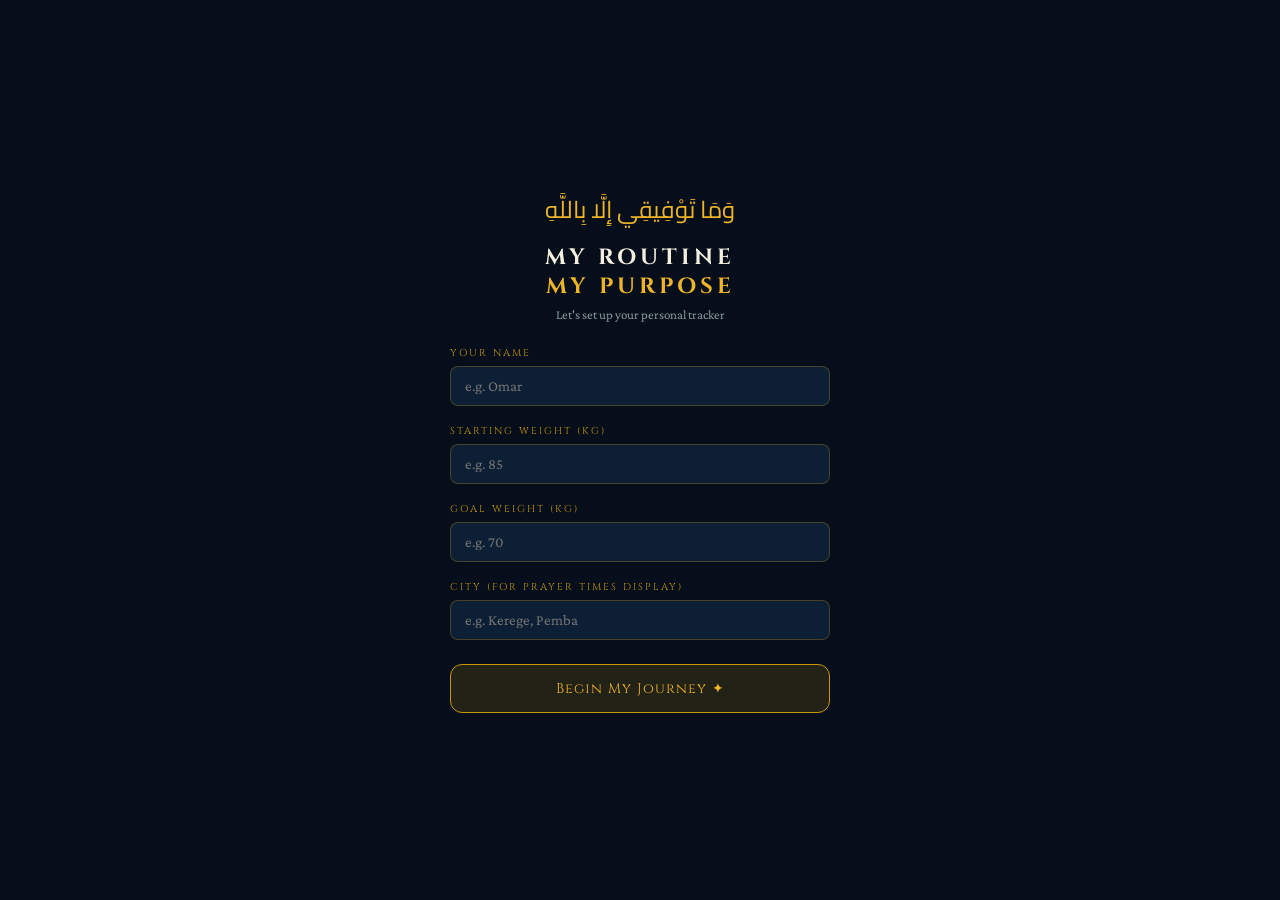
==== commit 700a16ac: "Add files via upload" ====
--- a/index.html
+++ b/index.html
@@ -11,7 +11,7 @@
 <link rel="apple-touch-icon" href="icons/icon-192.png">
 <title>My Routine • My Purpose</title>
 <link href="https://fonts.googleapis.com/css2?family=Cairo:wght@300;400;600;700&family=Cinzel:wght@400;600;700&family=Crimson+Pro:ital,wght@0,300;0,400;0,600;1,400&display=swap" rel="stylesheet">
-<link rel="stylesheet" href="routine-app-v2/style.css">
+<link rel="stylesheet" href="style.css">
 </head>
 <body>
 <div id="app">
--- a/style.css
+++ b/style.css
@@ -0,0 +1,362 @@
+/* MY ROUTINE v2 — Full CSS */
+:root {
+  --gold:#c9960c;--gold-l:#f0b429;--gold-b:#ffd166;
+  --green:#1a5c40;--green-b:#2a8c60;--green-l:#5adda0;
+  --orange:#d4730a;--blue:#1a5a9a;--blue-b:#3a8adf;
+  --purple:#7a3a9a;--red:#cc4444;--red-l:#ff8888;
+  --bg:#050e1a;--bg2:#0d1f35;--bg3:#122840;
+  --card:#0d1f35;--card2:#122840;
+  --txt:#f5efe0;--txt2:#8a9a9a;--muted:#5a6a6a;
+  --bdr:rgba(201,150,12,0.18);--bdr2:rgba(201,150,12,0.3);
+  --tab-h:60px;--top-h:52px;--strip-h:52px;
+  --safe-top:env(safe-area-inset-top,0px);
+  --safe-bot:env(safe-area-inset-bottom,0px);
+  --radius:12px;--radius-sm:8px;
+}
+[data-theme="light"]{
+  --bg:#f0ede6;--bg2:#fff;--bg3:#f5f0e8;
+  --card:#fff;--card2:#f8f4ec;
+  --txt:#1a1208;--txt2:#5a4a2a;--muted:#9a8a6a;
+  --bdr:rgba(180,120,0,0.18);--bdr2:rgba(180,120,0,0.3);
+}
+[data-theme="gold"]{
+  --bg:#1a0f00;--bg2:#2a1800;--bg3:#3a2200;
+  --card:#2a1800;--card2:#3a2200;
+  --txt:#ffeaaa;--txt2:#c9960c;--muted:#7a5a00;
+  --bdr:rgba(255,200,50,0.2);--bdr2:rgba(255,200,50,0.4);
+}
+*{box-sizing:border-box;margin:0;padding:0;-webkit-tap-highlight-color:transparent}
+html,body{height:100%;overflow:hidden;background:var(--bg);font-family:'Crimson Pro',Georgia,serif;color:var(--txt);-webkit-font-smoothing:antialiased}
+#app{height:100%;display:flex;flex-direction:column;overflow:hidden;background:var(--bg);
+  background-image:radial-gradient(ellipse 70% 50% at 15% 10%,rgba(13,74,74,.2) 0%,transparent 60%),
+  radial-gradient(ellipse 50% 70% at 85% 90%,rgba(13,74,74,.15) 0%,transparent 60%)}
+
+/* ONBOARDING */
+#onboarding{position:fixed;inset:0;z-index:2000;background:var(--bg);display:flex;align-items:center;justify-content:center;padding:24px}
+#onboarding.hidden{display:none}
+.ob-wrap{width:100%;max-width:380px;text-align:center}
+.ob-arabic{font-family:'Cairo',sans-serif;font-size:24px;color:var(--gold-l);direction:rtl;margin-bottom:12px}
+.ob-title{font-family:'Cinzel',serif;font-size:22px;font-weight:700;letter-spacing:4px;color:var(--txt);line-height:1.3;margin-bottom:6px}
+.ob-title span{color:var(--gold-l)}
+.ob-sub{font-size:13px;color:var(--txt2);margin-bottom:24px}
+.ob-field-label{font-family:'Cinzel',serif;font-size:10px;letter-spacing:2px;color:var(--gold);text-transform:uppercase;margin-bottom:6px;text-align:left}
+.ob-input{width:100%;border:1px solid var(--bdr2);border-radius:var(--radius-sm);padding:11px 14px;background:var(--bg2);color:var(--txt);font-size:15px;font-family:'Crimson Pro',serif;margin-bottom:4px}
+.ob-input:focus{outline:none;border-color:var(--gold)}
+.ob-btn{width:100%;margin-top:20px;padding:14px;background:rgba(201,150,12,.15);border:1px solid var(--gold);border-radius:var(--radius);color:var(--gold-l);font-family:'Cinzel',serif;font-size:14px;letter-spacing:1px;cursor:pointer;transition:all .15s}
+.ob-btn:active{background:rgba(201,150,12,.28)}
+
+/* SPLASH */
+#splash{position:fixed;inset:0;z-index:1000;background:var(--bg);display:flex;align-items:center;justify-content:center;transition:opacity .6s ease}
+#splash.hidden{opacity:0;pointer-events:none}
+.splash-inner{text-align:center;padding:40px}
+.splash-arabic{font-family:'Cairo',sans-serif;font-size:26px;color:var(--gold-l);direction:rtl;margin-bottom:18px;animation:fadeUp .8s ease both}
+.splash-title{font-family:'Cinzel',serif;font-size:24px;font-weight:700;letter-spacing:5px;color:var(--txt);animation:fadeUp .8s ease .2s both}
+.splash-dot{font-size:18px;color:var(--gold);margin:4px 0;animation:fadeUp .8s ease .3s both}
+.splash-name{font-size:14px;color:var(--gold);font-family:'Cinzel',serif;letter-spacing:2px;margin-top:14px;animation:fadeUp .8s ease .5s both}
+@keyframes fadeUp{from{opacity:0;transform:translateY(16px)}to{opacity:1;transform:translateY(0)}}
+
+/* TOPBAR */
+.topbar{height:var(--top-h);display:flex;align-items:center;padding:0 12px;padding-top:var(--safe-top);background:rgba(5,14,26,.96);border-bottom:1px solid var(--bdr);flex-shrink:0;backdrop-filter:blur(12px);-webkit-backdrop-filter:blur(12px);z-index:10}
+.topbar-btn{width:36px;height:36px;background:rgba(201,150,12,.1);border:1px solid var(--bdr2);border-radius:9px;color:var(--gold-l);font-size:15px;cursor:pointer;display:flex;align-items:center;justify-content:center;transition:background .15s;flex-shrink:0}
+.topbar-btn:active{background:rgba(201,150,12,.25)}
+.topbar-center{flex:1;text-align:center;cursor:pointer}
+.topbar-date{font-family:'Cinzel',serif;font-size:12.5px;font-weight:600;color:var(--txt);letter-spacing:.5px}
+.topbar-hijri{font-size:10px;color:var(--gold);font-family:'Cairo',sans-serif;margin-top:1px}
+
+/* SCORE STRIP */
+.score-strip{height:var(--strip-h);display:flex;align-items:center;background:rgba(8,21,37,.98);border-bottom:1px solid var(--bdr);flex-shrink:0;padding:0 8px;gap:6px}
+.ss-score{display:flex;flex-direction:column;align-items:center;background:rgba(201,150,12,.12);border:1px solid var(--bdr2);border-radius:9px;padding:4px 10px;flex-shrink:0}
+.ss-score-val{font-family:'Cinzel',serif;font-size:18px;font-weight:700;color:var(--gold-l);line-height:1}
+.ss-score-lbl{font-size:8px;color:var(--gold);text-transform:uppercase;letter-spacing:1px;margin-top:1px}
+.ss-items{flex:1;display:flex;justify-content:space-around}
+.ss-item{display:flex;flex-direction:column;align-items:center;gap:1px}
+.ss-val{font-family:'Cinzel',serif;font-size:12px;font-weight:700;color:var(--gold-l)}
+.ss-lbl{font-size:8px;color:var(--muted);text-transform:uppercase;letter-spacing:.8px}
+
+/* MAIN */
+.main-content{flex:1;overflow-y:auto;overflow-x:hidden;-webkit-overflow-scrolling:touch;padding:12px 12px 0;padding-bottom:calc(var(--tab-h) + var(--safe-bot) + 8px)}
+.main-content::-webkit-scrollbar{width:2px}
+.main-content::-webkit-scrollbar-thumb{background:rgba(201,150,12,.2);border-radius:1px}
+
+/* TABS */
+.tab-panel{display:none}
+.tab-panel.active{display:block}
+.section-hdr{display:flex;align-items:center;gap:8px;font-family:'Cinzel',serif;font-size:12px;font-weight:600;color:var(--gold-l);letter-spacing:1px;text-transform:uppercase;padding:4px 0 10px;border-bottom:1px solid var(--bdr);margin-bottom:12px}
+.section-hint{margin-left:auto;font-size:10px;color:var(--muted);font-weight:400;text-transform:none;letter-spacing:0;font-family:'Crimson Pro',serif}
+
+/* CARDS */
+.card{background:var(--card);border:1px solid var(--bdr);border-radius:var(--radius);padding:12px 14px}
+.card-label{font-family:'Cinzel',serif;font-size:9.5px;letter-spacing:1.5px;color:var(--gold);text-transform:uppercase;margin-bottom:8px}
+.mt8{margin-top:8px}
+.mt10{margin-top:10px}
+
+/* HOME TAB */
+.home-greeting{font-family:'Cinzel',serif;font-size:16px;font-weight:700;color:var(--txt);margin-bottom:10px;text-align:center;padding:8px 0}
+.home-ayah{background:var(--card);border:1px solid var(--bdr);border-radius:var(--radius);padding:14px;margin-bottom:10px;text-align:center}
+.ayah-arabic{font-family:'Cairo',sans-serif;font-size:18px;color:var(--gold-l);direction:rtl;margin-bottom:6px}
+.ayah-trans{font-size:12px;color:var(--txt2);font-style:italic;line-height:1.5}
+.ayah-ref{font-size:10px;color:var(--gold);margin-top:4px;font-family:'Cinzel',serif;letter-spacing:1px}
+.home-next-prayer{background:linear-gradient(135deg,var(--green) 0%,rgba(42,140,96,.3) 100%);border:1px solid var(--green-b);border-radius:var(--radius);padding:14px;margin-bottom:10px;display:flex;align-items:center;gap:12px}
+.hnp-label{font-size:11px;color:var(--green-l);font-family:'Cinzel',serif;letter-spacing:1px;text-transform:uppercase}
+.hnp-name{font-size:18px;font-weight:700;color:var(--txt);font-family:'Cinzel',serif}
+.hnp-time{font-size:24px;font-weight:700;color:var(--green-l);font-family:'Cinzel',serif;letter-spacing:2px}
+.hnp-countdown{font-size:12px;color:rgba(245,239,224,.7);margin-top:2px}
+.home-quick-prayers{display:grid;grid-template-columns:repeat(5,1fr);gap:5px;margin-bottom:10px}
+.hqp-card{background:var(--card);border:1px solid var(--bdr);border-radius:9px;padding:7px 4px;text-align:center;cursor:pointer;transition:all .15s}
+.hqp-card.prayed{background:rgba(42,140,96,.15);border-color:var(--green-b)}
+.hqp-card.missed{background:rgba(204,68,68,.1);border-color:var(--red)}
+.hqp-ar{font-family:'Cairo',sans-serif;font-size:13px;color:var(--gold-l);direction:rtl}
+.hqp-nm{font-family:'Cinzel',serif;font-size:8px;color:var(--txt2);margin-top:2px}
+.hqp-tm{font-size:9px;color:var(--muted);margin-top:1px}
+.home-today-summary{display:grid;grid-template-columns:1fr 1fr;gap:8px;margin-bottom:10px}
+.hts-card{background:var(--card);border:1px solid var(--bdr);border-radius:var(--radius);padding:10px}
+.hts-val{font-family:'Cinzel',serif;font-size:22px;font-weight:700;color:var(--gold-l)}
+.hts-lbl{font-size:10px;color:var(--txt2);margin-top:2px}
+.hts-bar{height:4px;border-radius:2px;background:rgba(201,150,12,.1);margin-top:6px;overflow:hidden}
+.hts-bar-fill{height:100%;border-radius:2px;transition:width .4s}
+.home-achievements{margin-bottom:10px}
+.achieve-title{font-family:'Cinzel',serif;font-size:10px;letter-spacing:2px;color:var(--gold);text-transform:uppercase;margin-bottom:8px}
+.achieve-row{display:flex;gap:8px;overflow-x:auto;padding-bottom:4px}
+.achieve-row::-webkit-scrollbar{display:none}
+.achieve-chip{background:var(--card);border:1px solid var(--bdr);border-radius:20px;padding:6px 12px;white-space:nowrap;font-size:12px;color:var(--txt2);flex-shrink:0;transition:all .2s}
+.achieve-chip.unlocked{border-color:var(--gold-l);color:var(--gold-l);background:rgba(201,150,12,.1)}
+
+/* PRAYERS */
+.prayers-grid{display:grid;grid-template-columns:repeat(5,1fr);gap:5px}
+.prayer-card{background:var(--card);border:1px solid var(--bdr);border-radius:var(--radius);padding:10px 4px;text-align:center;cursor:pointer;transition:all .15s;min-height:88px;display:flex;flex-direction:column;align-items:center;justify-content:center;gap:2px;-webkit-user-select:none;user-select:none;position:relative}
+.prayer-card:active{transform:scale(.95)}
+.prayer-card.prayed{background:rgba(42,140,96,.15);border-color:var(--green-b);box-shadow:0 0 10px rgba(42,140,96,.2)}
+.prayer-card.missed{background:rgba(204,68,68,.1);border-color:var(--red)}
+.prayer-ar{font-family:'Cairo',sans-serif;font-size:15px;color:var(--gold-l);direction:rtl}
+.prayer-nm{font-family:'Cinzel',serif;font-size:9px;color:var(--txt);font-weight:600;letter-spacing:.3px}
+.prayer-tm{font-size:10px;color:var(--muted);font-family:'Cinzel',serif;font-weight:600}
+.prayer-st{font-size:9px;margin-top:2px;font-weight:600}
+.prayed .prayer-st{color:var(--green-b)}
+.missed .prayer-st{color:var(--red)}
+.prayer-card:not(.prayed):not(.missed) .prayer-st{color:var(--muted)}
+.p-check{position:absolute;top:4px;right:5px;font-size:11px}
+.qada-grid{display:flex;gap:8px;flex-wrap:wrap}
+.qada-item{display:flex;align-items:center;gap:5px;font-size:12px;color:var(--txt2)}
+.qada-input{width:44px;border:1px solid var(--bdr2);border-radius:6px;padding:4px 6px;background:var(--bg);color:var(--txt);font-size:13px;text-align:center;font-family:'Cinzel',serif}
+
+/* SCHEDULE / TIMELINE */
+.timer-banner{background:rgba(201,150,12,.12);border:1px solid var(--bdr2);border-radius:var(--radius-sm);padding:10px 14px;margin-bottom:10px;font-family:'Cinzel',serif;font-size:11px;color:var(--gold-l);letter-spacing:.5px;text-align:center}
+.timeline{position:relative}
+.tl-block{display:flex;align-items:stretch;margin-bottom:2px;cursor:pointer}
+.tl-block:active .tl-card{opacity:.8}
+.tl-time{width:56px;flex-shrink:0;text-align:right;padding-right:8px;padding-top:9px;font-size:9px;color:var(--txt2);font-family:'Cinzel',serif;line-height:1.3}
+.tl-dot-wrap{display:flex;flex-direction:column;align-items:center;width:14px;flex-shrink:0}
+.tl-dot{width:8px;height:8px;border-radius:50%;margin-top:10px;flex-shrink:0;z-index:1}
+.tl-dot.now{width:11px;height:11px;margin-top:8px}
+.tl-line{flex:1;width:1.5px;background:rgba(201,150,12,.12);margin-top:2px}
+.tl-card{flex:1;margin-left:8px;border-radius:var(--radius-sm);padding:7px 10px;border-left:2.5px solid transparent;margin-bottom:2px}
+.tl-card.prayer{background:rgba(42,140,96,.08);border-left-color:#2a8c60}
+.tl-card.deen{background:rgba(212,115,10,.07);border-left-color:#d4730a}
+.tl-card.fitness{background:rgba(58,138,223,.07);border-left-color:#3a8adf}
+.tl-card.study{background:rgba(13,31,53,.5);border-left-color:#3a5a7a}
+.tl-card.food{background:rgba(140,80,20,.07);border-left-color:#a06820}
+.tl-card.reality{background:rgba(201,150,12,.08);border-left-color:#f0b429}
+.tl-card.rest{background:rgba(10,20,40,.4);border-left-color:#3a4a6a}
+.tl-card.wrapup{background:rgba(100,40,120,.07);border-left-color:#9050b0}
+.tl-card.sleep{background:rgba(30,40,120,.07);border-left-color:#3040a0}
+.tl-card.current{box-shadow:0 0 0 1px rgba(201,150,12,.4) inset}
+.tl-title{font-size:12px;font-weight:600;color:var(--txt);font-family:'Cinzel',serif;letter-spacing:.3px}
+.tl-sub{font-size:10px;color:var(--txt2);margin-top:2px;line-height:1.3}
+.tl-badge{display:inline-block;font-size:8px;padding:1px 5px;border-radius:3px;margin-left:4px;font-weight:600;vertical-align:middle;font-family:'Cinzel',serif}
+.badge-prayer{background:rgba(42,140,96,.2);color:#5adda0}
+.badge-deen{background:rgba(212,115,10,.2);color:#f0a060}
+.badge-fitness{background:rgba(58,138,223,.2);color:#70b8ff}
+
+/* HABITS */
+.habit-cat-title{font-family:'Cinzel',serif;font-size:9px;letter-spacing:2px;color:var(--gold);text-transform:uppercase;padding:8px 0 5px;border-bottom:1px solid var(--bdr);margin-bottom:4px}
+.day-hdr-row{display:flex;align-items:center;padding:0 0 4px;margin-bottom:2px}
+.day-hdr-spacer{flex:1}
+.day-hdr-days{display:flex;gap:4px}
+.day-lbl-h{width:28px;text-align:center;font-size:9px;color:var(--txt2);font-family:'Cinzel',serif;letter-spacing:.5px}
+.habit-row{display:flex;align-items:center;padding:5px 0;border-bottom:1px solid rgba(201,150,12,.07)}
+.habit-row:last-child{border-bottom:none}
+.habit-lbl{flex:1;font-size:11.5px;color:var(--txt);line-height:1.3}
+.habit-boxes{display:flex;gap:4px}
+.hbox{width:28px;height:28px;border-radius:6px;border:1px solid rgba(201,150,12,.2);background:rgba(13,31,53,.6);cursor:pointer;display:flex;align-items:center;justify-content:center;font-size:12px;transition:all .12s;-webkit-user-select:none;user-select:none}
+.hbox:active{transform:scale(.88)}
+.hbox.checked{background:rgba(42,140,96,.2);border-color:var(--green-b);color:var(--green-l)}
+.hbox.future{opacity:.18;cursor:default;pointer-events:none}
+.hbox.today-col{border-color:var(--gold)}
+
+/* QURAN */
+.quran-input-row{display:flex;gap:8px;flex-wrap:wrap;margin-bottom:10px}
+.quran-field{display:flex;flex-direction:column;gap:3px}
+.qf-label{font-size:9px;color:var(--muted);font-family:'Cinzel',serif;letter-spacing:1px;text-transform:uppercase}
+.small-input{border:1px solid var(--bdr2);border-radius:var(--radius-sm);padding:8px 10px;background:var(--bg);color:var(--txt);font-size:14px;font-family:'Cinzel',serif;width:70px}
+.small-input:focus{outline:none;border-color:var(--gold)}
+.quran-khatm-bar{margin-top:6px}
+.qkb-row{display:flex;justify-content:space-between;font-size:10px;color:var(--txt2);margin-bottom:3px}
+.qkb-track{height:7px;border-radius:4px;background:rgba(201,150,12,.1);overflow:hidden}
+.qkb-fill{height:100%;border-radius:4px;background:linear-gradient(90deg,var(--orange),var(--gold-l));transition:width .4s}
+.revision-grid{display:flex;flex-direction:column;gap:5px}
+.rev-item{display:flex;align-items:center;justify-content:space-between;padding:7px 10px;background:var(--card2);border:1px solid var(--bdr);border-radius:var(--radius-sm);font-size:12px}
+.rev-subject{color:var(--txt);font-weight:500}
+.rev-ayah{font-size:11px;color:var(--txt2)}
+.rev-del{background:none;border:none;color:var(--muted);cursor:pointer;font-size:13px;padding:0 2px}
+.deen-week-mini{display:grid;grid-template-columns:repeat(7,1fr);gap:4px}
+.dwm-day{text-align:center;padding:6px 2px;background:var(--card2);border:1px solid var(--bdr);border-radius:var(--radius-sm)}
+.dwm-day.today{border-color:var(--gold)}
+.dwm-d{font-family:'Cinzel',serif;font-size:8px;color:var(--gold);text-transform:uppercase}
+.dwm-t{font-size:9px;color:var(--txt);margin-top:3px;line-height:1.2}
+.dwm-w{font-size:8px;color:var(--blue-b);margin-top:2px}
+
+/* FITNESS */
+.workout-type-row{display:flex;gap:6px;margin-bottom:10px;flex-wrap:wrap}
+.wt-btn{padding:6px 12px;border:1px solid var(--bdr2);border-radius:20px;background:var(--bg2);color:var(--txt2);font-size:11px;cursor:pointer;font-family:'Cinzel',serif;letter-spacing:.5px;transition:all .15s}
+.wt-btn.active{background:rgba(58,138,223,.2);border-color:var(--blue-b);color:var(--blue-b);font-weight:600}
+.exercise-entry{display:flex;align-items:center;gap:6px;padding:6px 0;border-bottom:1px solid rgba(201,150,12,.07)}
+.ex-name{flex:1;font-size:12px;color:var(--txt)}
+.ex-sets{font-size:11px;color:var(--txt2)}
+.ex-del{background:none;border:none;color:var(--muted);cursor:pointer;font-size:13px}
+.add-exercise-row{display:flex;gap:6px;margin-top:8px;flex-wrap:wrap}
+.meal-row{display:flex;align-items:center;gap:8px;padding:8px 0;border-bottom:1px solid rgba(201,150,12,.07)}
+.meal-row:last-child{border-bottom:none}
+.meal-name{flex:1;font-size:12px;color:var(--txt);font-family:'Cinzel',serif;letter-spacing:.5px;text-transform:uppercase}
+.meal-status{display:flex;gap:5px}
+.meal-btn{width:32px;height:26px;border:1px solid var(--bdr2);border-radius:5px;background:var(--bg);color:var(--txt2);font-size:10px;cursor:pointer;font-family:'Cinzel',serif;transition:all .12s}
+.meal-btn.ok{background:rgba(42,140,96,.2);border-color:var(--green-b);color:var(--green-l)}
+.meal-btn.bad{background:rgba(204,68,68,.1);border-color:var(--red);color:var(--red-l)}
+.weight-goal-bar{margin:0 0 10px}
+.wgb-labels{display:flex;justify-content:space-between;font-size:10px;color:var(--txt2);margin-bottom:3px}
+.wgb-track{height:7px;border-radius:4px;background:rgba(201,150,12,.1);overflow:hidden}
+.wgb-fill{height:100%;border-radius:4px;background:linear-gradient(90deg,var(--blue-b),var(--green-b));transition:width .5s}
+.wgb-pct{font-size:10px;color:var(--gold);text-align:right;margin-top:3px;font-family:'Cinzel',serif}
+.weight-entry-row{display:flex;gap:8px;margin-bottom:8px}
+.body-measure-row{display:flex;gap:8px;align-items:flex-end;margin-bottom:10px}
+.weight-input{flex:1;border:1px solid var(--bdr2);border-radius:var(--radius-sm);padding:9px 12px;background:var(--bg);color:var(--txt);font-size:15px;font-family:'Cinzel',serif}
+.weight-input:focus{outline:none;border-color:var(--gold)}
+.log-btn{padding:9px 16px;background:rgba(201,150,12,.12);border:1px solid var(--gold);border-radius:var(--radius-sm);color:var(--gold-l);font-size:12px;cursor:pointer;font-family:'Cinzel',serif;font-weight:600;white-space:nowrap}
+.log-btn:active{background:rgba(201,150,12,.25)}
+.weight-log{display:flex;flex-direction:column;gap:4px;max-height:180px;overflow-y:auto}
+.wlog-row{display:flex;align-items:center;gap:8px;padding:6px 10px;background:var(--bg2);border:1px solid rgba(201,150,12,.1);border-radius:7px;font-size:11px}
+.wlog-date{flex:1;color:var(--txt2)}
+.wlog-kg{font-weight:600;color:var(--txt);font-family:'Cinzel',serif}
+.wlog-diff{font-size:10px;min-width:34px;text-align:right}
+.wlog-del{background:none;border:none;color:var(--muted);cursor:pointer;font-size:13px;padding:0 3px}
+
+/* STUDY */
+.pomodoro{display:flex;flex-direction:column;align-items:center;padding:10px 0}
+.pomo-display{font-family:'Cinzel',serif;font-size:42px;font-weight:700;color:var(--txt);letter-spacing:3px;margin:8px 0}
+.pomo-phase-label{font-size:11px;color:var(--gold);font-family:'Cinzel',serif;letter-spacing:2px;text-transform:uppercase;margin-bottom:6px}
+.pomo-progress{width:100%;height:5px;background:rgba(201,150,12,.1);border-radius:3px;margin-bottom:12px;overflow:hidden}
+.pomo-progress-fill{height:100%;background:var(--gold-l);border-radius:3px;transition:width 1s linear}
+.pomo-controls{display:flex;gap:8px}
+.pomo-ctrl-btn{padding:9px 18px;border:1px solid var(--bdr2);border-radius:var(--radius-sm);background:var(--bg2);color:var(--txt);font-size:13px;cursor:pointer;font-family:'Cinzel',serif;transition:all .15s}
+.pomo-ctrl-btn:active{transform:scale(.95)}
+.pomo-ctrl-btn.primary{background:rgba(201,150,12,.15);border-color:var(--gold);color:var(--gold-l)}
+.pomo-session-info{font-size:10px;color:var(--txt2);margin-top:8px;font-family:'Cinzel',serif;letter-spacing:1px}
+.study-log-entry{display:flex;align-items:center;gap:6px;padding:7px 10px;background:var(--card2);border:1px solid var(--bdr);border-radius:var(--radius-sm);font-size:12px;margin-bottom:5px}
+.sle-subject{flex:1;color:var(--txt);font-weight:500}
+.sle-mins{color:var(--blue-b);font-family:'Cinzel',serif;font-weight:600}
+.sle-del{background:none;border:none;color:var(--muted);cursor:pointer;font-size:13px}
+.study-add-row{display:flex;gap:6px;margin-top:8px;align-items:center}
+
+/* WRAPUP */
+.btn-row{display:flex;gap:8px}
+.choice-btn{flex:1;padding:10px;border:1px solid rgba(201,150,12,.25);border-radius:var(--radius);background:var(--bg);color:var(--txt2);font-size:14px;cursor:pointer;transition:all .15s;font-family:'Cinzel',serif;letter-spacing:.5px}
+.choice-btn:active{transform:scale(.97)}
+.choice-btn.yes{background:rgba(42,140,96,.18);border-color:var(--green-b);color:var(--green-l);font-weight:600}
+.choice-btn.no{background:rgba(204,68,68,.12);border-color:var(--red);color:var(--red-l);font-weight:600}
+.rate-grid{display:flex;gap:4px;flex-wrap:wrap}
+.rate-btn{width:36px;height:36px;border:1px solid rgba(201,150,12,.2);border-radius:7px;background:var(--bg2);color:var(--txt);font-size:12px;cursor:pointer;font-family:'Cinzel',serif;transition:all .12s}
+.rate-btn:active{transform:scale(.9)}
+.rate-btn.active{background:rgba(201,150,12,.2);border-color:var(--gold);color:var(--gold-l);font-weight:700}
+.textarea{width:100%;border:1px solid rgba(201,150,12,.2);border-radius:var(--radius-sm);padding:10px;background:rgba(5,14,26,.6);color:var(--txt);font-family:'Crimson Pro',serif;font-size:14px;line-height:1.6;resize:vertical;min-height:60px;transition:border-color .15s}
+.textarea:focus{outline:none;border-color:var(--gold)}
+.textarea::placeholder{color:var(--muted)}
+.save-btn{width:100%;padding:13px;background:rgba(201,150,12,.14);border:1px solid var(--gold);border-radius:var(--radius);color:var(--gold-l);font-family:'Cinzel',serif;font-size:13px;letter-spacing:1px;cursor:pointer;transition:all .15s;margin-bottom:8px;margin-top:10px}
+.save-btn:active{background:rgba(201,150,12,.28)}
+.saved-toast{text-align:center;font-size:12px;color:var(--green-b);opacity:0;transition:opacity .3s;font-family:'Cinzel',serif;letter-spacing:1px;margin-bottom:6px}
+.saved-toast.show{opacity:1}
+
+/* PROGRESS */
+.stats-grid{display:grid;grid-template-columns:repeat(2,1fr);gap:8px;margin-bottom:10px}
+.stat-card{background:var(--card);border:1px solid var(--bdr);border-radius:var(--radius);padding:12px}
+.stat-lbl{font-size:9px;color:var(--txt2);margin-bottom:4px;text-transform:uppercase;letter-spacing:.8px;font-family:'Cinzel',serif}
+.stat-val{font-size:22px;font-weight:600;color:var(--gold-l);font-family:'Cinzel',serif}
+.stat-sub{font-size:10px;color:var(--muted);margin-top:2px}
+.stat-bar{height:5px;border-radius:3px;background:rgba(201,150,12,.1);margin-top:7px;overflow:hidden}
+.stat-bar-fill{height:100%;border-radius:3px;transition:width .5s}
+.streak-dots{display:flex;flex-wrap:wrap;gap:4px;padding-top:4px}
+.sdot{width:24px;height:24px;border-radius:5px;display:flex;align-items:center;justify-content:center;font-size:9px;font-weight:700;font-family:'Cinzel',serif;cursor:default;position:relative}
+.sdot.full{background:rgba(42,140,96,.2);color:var(--green-l);border:1px solid var(--green-b)}
+.sdot.part{background:rgba(201,150,12,.15);color:var(--gold-l);border:1px solid var(--gold)}
+.sdot.none{background:rgba(204,68,68,.1);color:#cc6666;border:1px solid rgba(204,68,68,.2)}
+.sdot.future{background:rgba(10,20,40,.3);color:var(--muted);border:1px solid var(--bdr)}
+.weekly-scores-chart{padding:4px 0}
+.wsc-row{display:flex;align-items:center;gap:8px;margin-bottom:6px}
+.wsc-lbl{font-size:10px;color:var(--txt2);width:50px;flex-shrink:0;font-family:'Cinzel',serif}
+.wsc-track{flex:1;height:16px;background:rgba(201,150,12,.08);border-radius:4px;overflow:hidden;position:relative}
+.wsc-fill{height:100%;border-radius:4px;background:linear-gradient(90deg,var(--orange),var(--gold-l));transition:width .5s}
+.wsc-val{font-size:10px;color:var(--gold-l);width:28px;text-align:right;font-family:'Cinzel',serif;font-weight:600}
+.achievements-grid{display:flex;flex-direction:column;gap:6px}
+.ach-item{display:flex;align-items:center;gap:10px;padding:9px 12px;background:var(--card2);border:1px solid var(--bdr);border-radius:var(--radius-sm);transition:all .2s}
+.ach-item.unlocked{border-color:var(--gold);background:rgba(201,150,12,.08)}
+.ach-icon{font-size:20px;flex-shrink:0}
+.ach-info{flex:1}
+.ach-name{font-size:12px;font-weight:600;color:var(--txt);font-family:'Cinzel',serif}
+.ach-desc{font-size:10px;color:var(--txt2);margin-top:2px}
+.ach-locked{font-size:18px;opacity:.3}
+.weight-chart{margin-bottom:10px}
+.wc-bars{display:flex;align-items:flex-end;gap:3px;height:70px;padding:0 2px}
+.wc-bar-wrap{flex:1;display:flex;flex-direction:column;align-items:center;gap:2px}
+.wc-bar{width:100%;border-radius:3px 3px 0 0;background:linear-gradient(to top,var(--blue-b),var(--green-b));min-height:2px;transition:height .4s}
+.wc-lbl{font-size:7px;color:var(--muted);font-family:'Cinzel',serif;text-align:center;white-space:nowrap}
+
+/* SETTINGS */
+.setting-row{display:flex;align-items:center;justify-content:space-between;padding:8px 0;border-bottom:1px solid rgba(201,150,12,.07);gap:10px}
+.setting-row:last-child{border-bottom:none}
+.setting-row>span{font-size:12px;color:var(--txt);flex-shrink:0}
+.setting-input{border:1px solid var(--bdr2);border-radius:6px;padding:6px 10px;background:var(--bg);color:var(--txt);font-size:13px;font-family:'Crimson Pro',serif;width:160px;text-align:right}
+.setting-input:focus{outline:none;border-color:var(--gold)}
+.toggle-btn{padding:6px 16px;border:1px solid var(--bdr2);border-radius:20px;background:var(--bg2);color:var(--txt2);font-size:12px;cursor:pointer;font-family:'Cinzel',serif;transition:all .15s}
+.toggle-btn.on{border-color:var(--green-b);color:var(--green-l);background:rgba(42,140,96,.15)}
+.theme-btns{display:flex;gap:4px}
+.theme-btn{padding:5px 10px;border:1px solid var(--bdr2);border-radius:20px;background:var(--bg2);color:var(--txt2);font-size:11px;cursor:pointer;font-family:'Cinzel',serif;transition:all .15s}
+.theme-btn.active{border-color:var(--gold);color:var(--gold-l);background:rgba(201,150,12,.12)}
+.prayer-time-row{display:flex;align-items:center;justify-content:space-between;padding:6px 0;border-bottom:1px solid rgba(201,150,12,.07)}
+.prayer-time-row:last-child{border-bottom:none}
+.ptime-name{font-family:'Cinzel',serif;font-size:11px;color:var(--green-l);width:60px}
+.ptime-input{border:1px solid var(--bdr2);border-radius:6px;padding:5px 8px;background:var(--bg);color:var(--txt);font-size:13px;font-family:'Cinzel',serif;width:80px;text-align:center}
+
+/* BOTTOM NAV */
+.bottom-nav{height:var(--tab-h);padding-bottom:var(--safe-bot);display:flex;background:rgba(5,10,20,.97);border-top:1px solid var(--bdr);flex-shrink:0;z-index:10;backdrop-filter:blur(16px);-webkit-backdrop-filter:blur(16px)}
+.nav-btn{flex:1;display:flex;flex-direction:column;align-items:center;justify-content:center;gap:2px;background:none;border:none;cursor:pointer;padding:5px 1px;transition:all .15s;-webkit-user-select:none;user-select:none;position:relative}
+.nav-btn:active{transform:scale(.9)}
+.nav-icon{font-size:17px;line-height:1;filter:grayscale(.6) opacity(.55);transition:all .15s}
+.nav-label{font-size:8px;color:var(--muted);font-family:'Cinzel',serif;letter-spacing:.3px;text-transform:uppercase;transition:color .15s}
+.nav-btn.active .nav-icon{filter:none}
+.nav-btn.active .nav-label{color:var(--gold-l)}
+.nav-btn.active::after{content:'';position:absolute;top:0;left:20%;right:20%;height:2px;background:var(--gold);border-radius:0 0 3px 3px}
+
+/* MORE MENU */
+.more-menu{position:fixed;inset:0;z-index:500}
+.more-menu.hidden{display:none}
+.more-overlay{position:absolute;inset:0;background:rgba(0,0,0,.6)}
+.more-panel{position:absolute;bottom:var(--tab-h);left:0;right:0;background:var(--bg2);border-top:1px solid var(--bdr2);border-radius:16px 16px 0 0;padding:12px 0}
+.more-item{padding:13px 20px;font-family:'Cinzel',serif;font-size:13px;letter-spacing:.5px;color:var(--txt);cursor:pointer;border-bottom:1px solid var(--bdr);transition:background .15s}
+.more-item:last-child{border-bottom:none}
+.more-item:active{background:rgba(201,150,12,.1)}
+
+/* POMODORO OVERLAY */
+.pomo-overlay{position:fixed;inset:0;z-index:800;background:rgba(0,0,0,.85);display:flex;align-items:center;justify-content:center}
+.pomo-overlay.hidden{display:none}
+.pomo-modal{background:var(--bg2);border:1px solid var(--bdr2);border-radius:16px;padding:28px 24px;text-align:center;width:90%;max-width:320px}
+.pomo-phase{font-family:'Cinzel',serif;font-size:12px;letter-spacing:3px;color:var(--gold);text-transform:uppercase;margin-bottom:8px}
+.pomo-clock{font-family:'Cinzel',serif;font-size:52px;font-weight:700;color:var(--txt);letter-spacing:4px;margin-bottom:8px}
+.pomo-session{font-size:11px;color:var(--txt2);margin-bottom:16px;font-family:'Cinzel',serif}
+.pomo-btns{display:flex;gap:8px;justify-content:center}
+.pomo-btn{padding:9px 16px;border:1px solid var(--bdr2);border-radius:var(--radius-sm);background:var(--bg);color:var(--txt);font-size:12px;cursor:pointer;font-family:'Cinzel',serif;transition:all .15s}
+.pomo-btn:active{transform:scale(.95)}
+
+/* FOOTER */
+.footer-q{text-align:center;padding:20px 0 8px;border-top:1px solid var(--bdr);margin-top:10px}
+.footer-arabic{font-family:'Cairo',sans-serif;font-size:22px;color:var(--gold-l);direction:rtl;margin-bottom:4px}
+.footer-trans{font-size:11px;color:var(--muted);font-style:italic}
+
+.no-entries{text-align:center;padding:16px;font-size:12px;color:var(--muted)}
